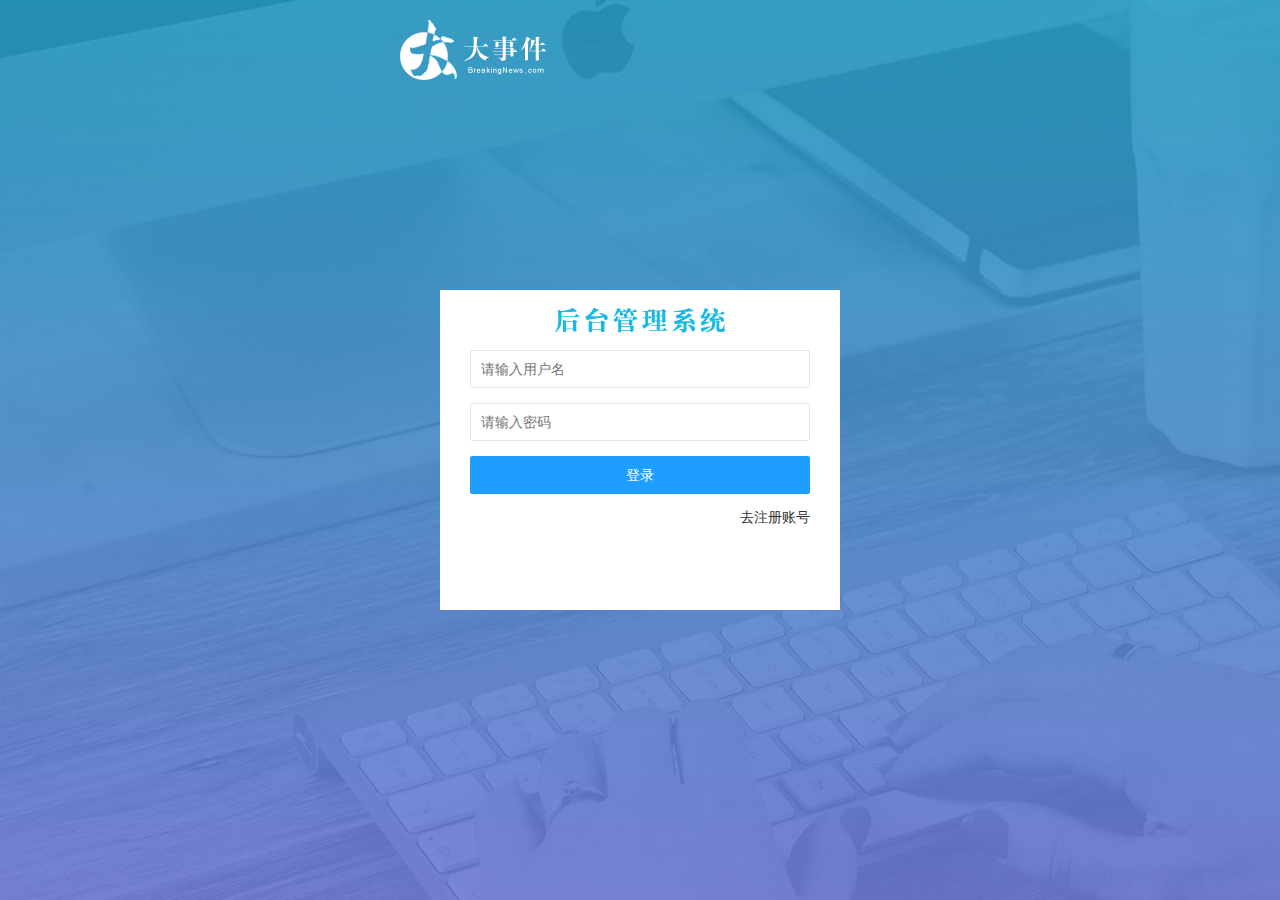
==== login.html @ 6f3ab94f "完成了登录和注册页面" ====
<!DOCTYPE html>
<html lang="en">

<head>
  <meta charset="UTF-8">
  <meta name="viewport" content="width=device-width, initial-scale=1.0">
  <title>大事件登录页面</title>
  <!-- css文件 -->
  <!-- / 表示根目录 即bigEvent,只有服务器环境才能使用 -->

  <link rel="stylesheet" href="/assets/lib/layui/css/layui.css">
  <link rel="stylesheet" href="/assets/css/login.css">

  <!-- js文件 -->
  <script src="/assets/lib/jquery.js"></script>
  <script src="/assets/lib/layui/layui.all.js"></script>
  <script src="/assets/js/login.js"></script>
</head>

<body>
  <div class="header">
    <div class="logo">
      <h1><a href="#"><img src="./assets/images/logo.png" alt="大事件"></a></h1>
    </div>
  </div>

  <div class="container">
    <div class="login">
      <h3 class="title"></h3>

      <form class="layui-form" action="">
        <div class="layui-form-item">
          <input type="text" name="title" required lay-verify="required" placeholder="请输入用户名" autocomplete="off"
            class="layui-input">
        </div>
        <div class="layui-form-item">
          <input type="password" name="title" required lay-verify="required" placeholder="请输入密码" autocomplete="off"
            class="layui-input">
        </div>
        <div class="layui-form-item">
          <button type="submit" class="layui-btn layui-bg-blue layui-btn-fluid" lay-submit>登录</button>
        </div>
        <a href="#" class="go-reg fr">去注册账号</a>
      </form>
    </div>
    <div class="register">
      <h3 class="title"></h3>

      <form class="layui-form" action="">
        <div class="layui-form-item">
          <input type="text" name="username" required lay-verify="required" placeholder="请输入用户名" autocomplete="off"
            class="layui-input">
        </div>
        <div class="layui-form-item">
          <input type="password" name="password" required lay-verify="required" placeholder="请输入密码" autocomplete="off"
            class="layui-input">
        </div>
        <div class="layui-form-item">
          <input type="password" required lay-verify="required" placeholder="再次确认密码" autocomplete="off"
            class="layui-input">
        </div>
        <div class="layui-form-item">
          <button type="submit" class="layui-btn layui-bg-blue layui-btn-fluid" lay-submit>注册</button>
        </div>
        <a href="#" class="go-log fr">去登录</a>
      </form>
    </div>
  </div>
</body>

</html>
---- assets/lib/layui/css/layui.css ----
/** layui-v2.5.6 MIT License By https://www.layui.com */
 .layui-inline,img{display:inline-block;vertical-align:middle}h1,h2,h3,h4,h5,h6{font-weight:400}.layui-edge,.layui-header,.layui-inline,.layui-main{position:relative}.layui-body,.layui-edge,.layui-elip{overflow:hidden}.layui-btn,.layui-edge,.layui-inline,img{vertical-align:middle}.layui-btn,.layui-disabled,.layui-icon,.layui-unselect{-moz-user-select:none;-webkit-user-select:none;-ms-user-select:none}.layui-elip,.layui-form-checkbox span,.layui-form-pane .layui-form-label{text-overflow:ellipsis;white-space:nowrap}.layui-breadcrumb,.layui-tree-btnGroup{visibility:hidden}blockquote,body,button,dd,div,dl,dt,form,h1,h2,h3,h4,h5,h6,input,li,ol,p,pre,td,textarea,th,ul{margin:0;padding:0;-webkit-tap-highlight-color:rgba(0,0,0,0)}a:active,a:hover{outline:0}img{border:none}li{list-style:none}table{border-collapse:collapse;border-spacing:0}h4,h5,h6{font-size:100%}button,input,optgroup,option,select,textarea{font-family:inherit;font-size:inherit;font-style:inherit;font-weight:inherit;outline:0}pre{white-space:pre-wrap;white-space:-moz-pre-wrap;white-space:-pre-wrap;white-space:-o-pre-wrap;word-wrap:break-word}body{line-height:24px;font:14px Helvetica Neue,Helvetica,PingFang SC,Tahoma,Arial,sans-serif}hr{height:1px;margin:10px 0;border:0;clear:both}a{color:#333;text-decoration:none}a:hover{color:#777}a cite{font-style:normal;*cursor:pointer}.layui-border-box,.layui-border-box *{box-sizing:border-box}.layui-box,.layui-box *{box-sizing:content-box}.layui-clear{clear:both;*zoom:1}.layui-clear:after{content:'\20';clear:both;*zoom:1;display:block;height:0}.layui-inline{*display:inline;*zoom:1}.layui-edge{display:inline-block;width:0;height:0;border-width:6px;border-style:dashed;border-color:transparent}.layui-edge-top{top:-4px;border-bottom-color:#999;border-bottom-style:solid}.layui-edge-right{border-left-color:#999;border-left-style:solid}.layui-edge-bottom{top:2px;border-top-color:#999;border-top-style:solid}.layui-edge-left{border-right-color:#999;border-right-style:solid}.layui-disabled,.layui-disabled:hover{color:#d2d2d2!important;cursor:not-allowed!important}.layui-circle{border-radius:100%}.layui-show{display:block!important}.layui-hide{display:none!important}@font-face{font-family:layui-icon;src:url(../font/iconfont.eot?v=256);src:url(../font/iconfont.eot?v=256#iefix) format('embedded-opentype'),url(../font/iconfont.woff2?v=256) format('woff2'),url(../font/iconfont.woff?v=256) format('woff'),url(../font/iconfont.ttf?v=256) format('truetype'),url(../font/iconfont.svg?v=256#layui-icon) format('svg')}.layui-icon{font-family:layui-icon!important;font-size:16px;font-style:normal;-webkit-font-smoothing:antialiased;-moz-osx-font-smoothing:grayscale}.layui-icon-reply-fill:before{content:"\e611"}.layui-icon-set-fill:before{content:"\e614"}.layui-icon-menu-fill:before{content:"\e60f"}.layui-icon-search:before{content:"\e615"}.layui-icon-share:before{content:"\e641"}.layui-icon-set-sm:before{content:"\e620"}.layui-icon-engine:before{content:"\e628"}.layui-icon-close:before{content:"\1006"}.layui-icon-close-fill:before{content:"\1007"}.layui-icon-chart-screen:before{content:"\e629"}.layui-icon-star:before{content:"\e600"}.layui-icon-circle-dot:before{content:"\e617"}.layui-icon-chat:before{content:"\e606"}.layui-icon-release:before{content:"\e609"}.layui-icon-list:before{content:"\e60a"}.layui-icon-chart:before{content:"\e62c"}.layui-icon-ok-circle:before{content:"\1005"}.layui-icon-layim-theme:before{content:"\e61b"}.layui-icon-table:before{content:"\e62d"}.layui-icon-right:before{content:"\e602"}.layui-icon-left:before{content:"\e603"}.layui-icon-cart-simple:before{content:"\e698"}.layui-icon-face-cry:before{content:"\e69c"}.layui-icon-face-smile:before{content:"\e6af"}.layui-icon-survey:before{content:"\e6b2"}.layui-icon-tree:before{content:"\e62e"}.layui-icon-ie:before{content:"\e7bb"}.layui-icon-upload-circle:before{content:"\e62f"}.layui-icon-add-circle:before{content:"\e61f"}.layui-icon-download-circle:before{content:"\e601"}.layui-icon-templeate-1:before{content:"\e630"}.layui-icon-util:before{content:"\e631"}.layui-icon-face-surprised:before{content:"\e664"}.layui-icon-edit:before{content:"\e642"}.layui-icon-speaker:before{content:"\e645"}.layui-icon-down:before{content:"\e61a"}.layui-icon-file:before{content:"\e621"}.layui-icon-layouts:before{content:"\e632"}.layui-icon-rate-half:before{content:"\e6c9"}.layui-icon-add-circle-fine:before{content:"\e608"}.layui-icon-prev-circle:before{content:"\e633"}.layui-icon-read:before{content:"\e705"}.layui-icon-404:before{content:"\e61c"}.layui-icon-carousel:before{content:"\e634"}.layui-icon-help:before{content:"\e607"}.layui-icon-code-circle:before{content:"\e635"}.layui-icon-windows:before{content:"\e67f"}.layui-icon-water:before{content:"\e636"}.layui-icon-username:before{content:"\e66f"}.layui-icon-find-fill:before{content:"\e670"}.layui-icon-about:before{content:"\e60b"}.layui-icon-location:before{content:"\e715"}.layui-icon-up:before{content:"\e619"}.layui-icon-pause:before{content:"\e651"}.layui-icon-date:before{content:"\e637"}.layui-icon-layim-uploadfile:before{content:"\e61d"}.layui-icon-delete:before{content:"\e640"}.layui-icon-play:before{content:"\e652"}.layui-icon-top:before{content:"\e604"}.layui-icon-firefox:before{content:"\e686"}.layui-icon-friends:before{content:"\e612"}.layui-icon-refresh-3:before{content:"\e9aa"}.layui-icon-ok:before{content:"\e605"}.layui-icon-layer:before{content:"\e638"}.layui-icon-face-smile-fine:before{content:"\e60c"}.layui-icon-dollar:before{content:"\e659"}.layui-icon-group:before{content:"\e613"}.layui-icon-layim-download:before{content:"\e61e"}.layui-icon-picture-fine:before{content:"\e60d"}.layui-icon-link:before{content:"\e64c"}.layui-icon-diamond:before{content:"\e735"}.layui-icon-log:before{content:"\e60e"}.layui-icon-key:before{content:"\e683"}.layui-icon-rate-solid:before{content:"\e67a"}.layui-icon-fonts-del:before{content:"\e64f"}.layui-icon-unlink:before{content:"\e64d"}.layui-icon-fonts-clear:before{content:"\e639"}.layui-icon-triangle-r:before{content:"\e623"}.layui-icon-circle:before{content:"\e63f"}.layui-icon-radio:before{content:"\e643"}.layui-icon-align-center:before{content:"\e647"}.layui-icon-align-right:before{content:"\e648"}.layui-icon-align-left:before{content:"\e649"}.layui-icon-loading-1:before{content:"\e63e"}.layui-icon-return:before{content:"\e65c"}.layui-icon-fonts-strong:before{content:"\e62b"}.layui-icon-upload:before{content:"\e67c"}.layui-icon-dialogue:before{content:"\e63a"}.layui-icon-video:before{content:"\e6ed"}.layui-icon-headset:before{content:"\e6fc"}.layui-icon-cellphone-fine:before{content:"\e63b"}.layui-icon-add-1:before{content:"\e654"}.layui-icon-face-smile-b:before{content:"\e650"}.layui-icon-fonts-html:before{content:"\e64b"}.layui-icon-screen-full:before{content:"\e622"}.layui-icon-form:before{content:"\e63c"}.layui-icon-cart:before{content:"\e657"}.layui-icon-camera-fill:before{content:"\e65d"}.layui-icon-tabs:before{content:"\e62a"}.layui-icon-heart-fill:before{content:"\e68f"}.layui-icon-fonts-code:before{content:"\e64e"}.layui-icon-ios:before{content:"\e680"}.layui-icon-at:before{content:"\e687"}.layui-icon-fire:before{content:"\e756"}.layui-icon-set:before{content:"\e716"}.layui-icon-fonts-u:before{content:"\e646"}.layui-icon-triangle-d:before{content:"\e625"}.layui-icon-tips:before{content:"\e702"}.layui-icon-picture:before{content:"\e64a"}.layui-icon-more-vertical:before{content:"\e671"}.layui-icon-bluetooth:before{content:"\e689"}.layui-icon-flag:before{content:"\e66c"}.layui-icon-loading:before{content:"\e63d"}.layui-icon-fonts-i:before{content:"\e644"}.layui-icon-refresh-1:before{content:"\e666"}.layui-icon-rmb:before{content:"\e65e"}.layui-icon-addition:before{content:"\e624"}.layui-icon-home:before{content:"\e68e"}.layui-icon-time:before{content:"\e68d"}.layui-icon-user:before{content:"\e770"}.layui-icon-notice:before{content:"\e667"}.layui-icon-chrome:before{content:"\e68a"}.layui-icon-edge:before{content:"\e68b"}.layui-icon-login-weibo:before{content:"\e675"}.layui-icon-voice:before{content:"\e688"}.layui-icon-upload-drag:before{content:"\e681"}.layui-icon-login-qq:before{content:"\e676"}.layui-icon-snowflake:before{content:"\e6b1"}.layui-icon-heart:before{content:"\e68c"}.layui-icon-logout:before{content:"\e682"}.layui-icon-file-b:before{content:"\e655"}.layui-icon-template:before{content:"\e663"}.layui-icon-transfer:before{content:"\e691"}.layui-icon-auz:before{content:"\e672"}.layui-icon-console:before{content:"\e665"}.layui-icon-app:before{content:"\e653"}.layui-icon-prev:before{content:"\e65a"}.layui-icon-website:before{content:"\e7ae"}.layui-icon-next:before{content:"\e65b"}.layui-icon-component:before{content:"\e857"}.layui-icon-android:before{content:"\e684"}.layui-icon-more:before{content:"\e65f"}.layui-icon-login-wechat:before{content:"\e677"}.layui-icon-shrink-right:before{content:"\e668"}.layui-icon-spread-left:before{content:"\e66b"}.layui-icon-camera:before{content:"\e660"}.layui-icon-note:before{content:"\e66e"}.layui-icon-refresh:before{content:"\e669"}.layui-icon-female:before{content:"\e661"}.layui-icon-male:before{content:"\e662"}.layui-icon-screen-restore:before{content:"\e758"}.layui-icon-password:before{content:"\e673"}.layui-icon-senior:before{content:"\e674"}.layui-icon-theme:before{content:"\e66a"}.layui-icon-tread:before{content:"\e6c5"}.layui-icon-praise:before{content:"\e6c6"}.layui-icon-star-fill:before{content:"\e658"}.layui-icon-rate:before{content:"\e67b"}.layui-icon-template-1:before{content:"\e656"}.layui-icon-vercode:before{content:"\e679"}.layui-icon-service:before{content:"\e626"}.layui-icon-cellphone:before{content:"\e678"}.layui-icon-print:before{content:"\e66d"}.layui-icon-cols:before{content:"\e610"}.layui-icon-wifi:before{content:"\e7e0"}.layui-icon-export:before{content:"\e67d"}.layui-icon-rss:before{content:"\e808"}.layui-icon-slider:before{content:"\e714"}.layui-icon-email:before{content:"\e618"}.layui-icon-subtraction:before{content:"\e67e"}.layui-icon-mike:before{content:"\e6dc"}.layui-icon-light:before{content:"\e748"}.layui-icon-gift:before{content:"\e627"}.layui-icon-mute:before{content:"\e685"}.layui-icon-reduce-circle:before{content:"\e616"}.layui-icon-music:before{content:"\e690"}.layui-main{width:1140px;margin:0 auto}.layui-header{z-index:1000;height:60px}.layui-header a:hover{transition:all .5s;-webkit-transition:all .5s}.layui-side{position:fixed;left:0;top:0;bottom:0;z-index:999;width:200px;overflow-x:hidden}.layui-side-scroll{position:relative;width:220px;height:100%;overflow-x:hidden}.layui-body{position:absolute;left:200px;right:0;top:0;bottom:0;z-index:998;width:auto;overflow-y:auto;box-sizing:border-box}.layui-layout-body{overflow:hidden}.layui-layout-admin .layui-header{background-color:#23262E}.layui-layout-admin .layui-side{top:60px;width:200px;overflow-x:hidden}.layui-layout-admin .layui-body{position:fixed;top:60px;bottom:44px}.layui-layout-admin .layui-main{width:auto;margin:0 15px}.layui-layout-admin .layui-footer{position:fixed;left:200px;right:0;bottom:0;height:44px;line-height:44px;padding:0 15px;background-color:#eee}.layui-layout-admin .layui-logo{position:absolute;left:0;top:0;width:200px;height:100%;line-height:60px;text-align:center;color:#009688;font-size:16px}.layui-layout-admin .layui-header .layui-nav{background:0 0}.layui-layout-left{position:absolute!important;left:200px;top:0}.layui-layout-right{position:absolute!important;right:0;top:0}.layui-container{position:relative;margin:0 auto;padding:0 15px;box-sizing:border-box}.layui-fluid{position:relative;margin:0 auto;padding:0 15px}.layui-row:after,.layui-row:before{content:'';display:block;clear:both}.layui-col-lg1,.layui-col-lg10,.layui-col-lg11,.layui-col-lg12,.layui-col-lg2,.layui-col-lg3,.layui-col-lg4,.layui-col-lg5,.layui-col-lg6,.layui-col-lg7,.layui-col-lg8,.layui-col-lg9,.layui-col-md1,.layui-col-md10,.layui-col-md11,.layui-col-md12,.layui-col-md2,.layui-col-md3,.layui-col-md4,.layui-col-md5,.layui-col-md6,.layui-col-md7,.layui-col-md8,.layui-col-md9,.layui-col-sm1,.layui-col-sm10,.layui-col-sm11,.layui-col-sm12,.layui-col-sm2,.layui-col-sm3,.layui-col-sm4,.layui-col-sm5,.layui-col-sm6,.layui-col-sm7,.layui-col-sm8,.layui-col-sm9,.layui-col-xs1,.layui-col-xs10,.layui-col-xs11,.layui-col-xs12,.layui-col-xs2,.layui-col-xs3,.layui-col-xs4,.layui-col-xs5,.layui-col-xs6,.layui-col-xs7,.layui-col-xs8,.layui-col-xs9{position:relative;display:block;box-sizing:border-box}.layui-col-xs1,.layui-col-xs10,.layui-col-xs11,.layui-col-xs12,.layui-col-xs2,.layui-col-xs3,.layui-col-xs4,.layui-col-xs5,.layui-col-xs6,.layui-col-xs7,.layui-col-xs8,.layui-col-xs9{float:left}.layui-col-xs1{width:8.33333333%}.layui-col-xs2{width:16.66666667%}.layui-col-xs3{width:25%}.layui-col-xs4{width:33.33333333%}.layui-col-xs5{width:41.66666667%}.layui-col-xs6{width:50%}.layui-col-xs7{width:58.33333333%}.layui-col-xs8{width:66.66666667%}.layui-col-xs9{width:75%}.layui-col-xs10{width:83.33333333%}.layui-col-xs11{width:91.66666667%}.layui-col-xs12{width:100%}.layui-col-xs-offset1{margin-left:8.33333333%}.layui-col-xs-offset2{margin-left:16.66666667%}.layui-col-xs-offset3{margin-left:25%}.layui-col-xs-offset4{margin-left:33.33333333%}.layui-col-xs-offset5{margin-left:41.66666667%}.layui-col-xs-offset6{margin-left:50%}.layui-col-xs-offset7{margin-left:58.33333333%}.layui-col-xs-offset8{margin-left:66.66666667%}.layui-col-xs-offset9{margin-left:75%}.layui-col-xs-offset10{margin-left:83.33333333%}.layui-col-xs-offset11{margin-left:91.66666667%}.layui-col-xs-offset12{margin-left:100%}@media screen and (max-width:768px){.layui-hide-xs{display:none!important}.layui-show-xs-block{display:block!important}.layui-show-xs-inline{display:inline!important}.layui-show-xs-inline-block{display:inline-block!important}}@media screen and (min-width:768px){.layui-container{width:750px}.layui-hide-sm{display:none!important}.layui-show-sm-block{display:block!important}.layui-show-sm-inline{display:inline!important}.layui-show-sm-inline-block{display:inline-block!important}.layui-col-sm1,.layui-col-sm10,.layui-col-sm11,.layui-col-sm12,.layui-col-sm2,.layui-col-sm3,.layui-col-sm4,.layui-col-sm5,.layui-col-sm6,.layui-col-sm7,.layui-col-sm8,.layui-col-sm9{float:left}.layui-col-sm1{width:8.33333333%}.layui-col-sm2{width:16.66666667%}.layui-col-sm3{width:25%}.layui-col-sm4{width:33.33333333%}.layui-col-sm5{width:41.66666667%}.layui-col-sm6{width:50%}.layui-col-sm7{width:58.33333333%}.layui-col-sm8{width:66.66666667%}.layui-col-sm9{width:75%}.layui-col-sm10{width:83.33333333%}.layui-col-sm11{width:91.66666667%}.layui-col-sm12{width:100%}.layui-col-sm-offset1{margin-left:8.33333333%}.layui-col-sm-offset2{margin-left:16.66666667%}.layui-col-sm-offset3{margin-left:25%}.layui-col-sm-offset4{margin-left:33.33333333%}.layui-col-sm-offset5{margin-left:41.66666667%}.layui-col-sm-offset6{margin-left:50%}.layui-col-sm-offset7{margin-left:58.33333333%}.layui-col-sm-offset8{margin-left:66.66666667%}.layui-col-sm-offset9{margin-left:75%}.layui-col-sm-offset10{margin-left:83.33333333%}.layui-col-sm-offset11{margin-left:91.66666667%}.layui-col-sm-offset12{margin-left:100%}}@media screen and (min-width:992px){.layui-container{width:970px}.layui-hide-md{display:none!important}.layui-show-md-block{display:block!important}.layui-show-md-inline{display:inline!important}.layui-show-md-inline-block{display:inline-block!important}.layui-col-md1,.layui-col-md10,.layui-col-md11,.layui-col-md12,.layui-col-md2,.layui-col-md3,.layui-col-md4,.layui-col-md5,.layui-col-md6,.layui-col-md7,.layui-col-md8,.layui-col-md9{float:left}.layui-col-md1{width:8.33333333%}.layui-col-md2{width:16.66666667%}.layui-col-md3{width:25%}.layui-col-md4{width:33.33333333%}.layui-col-md5{width:41.66666667%}.layui-col-md6{width:50%}.layui-col-md7{width:58.33333333%}.layui-col-md8{width:66.66666667%}.layui-col-md9{width:75%}.layui-col-md10{width:83.33333333%}.layui-col-md11{width:91.66666667%}.layui-col-md12{width:100%}.layui-col-md-offset1{margin-left:8.33333333%}.layui-col-md-offset2{margin-left:16.66666667%}.layui-col-md-offset3{margin-left:25%}.layui-col-md-offset4{margin-left:33.33333333%}.layui-col-md-offset5{margin-left:41.66666667%}.layui-col-md-offset6{margin-left:50%}.layui-col-md-offset7{margin-left:58.33333333%}.layui-col-md-offset8{margin-left:66.66666667%}.layui-col-md-offset9{margin-left:75%}.layui-col-md-offset10{margin-left:83.33333333%}.layui-col-md-offset11{margin-left:91.66666667%}.layui-col-md-offset12{margin-left:100%}}@media screen and (min-width:1200px){.layui-container{width:1170px}.layui-hide-lg{display:none!important}.layui-show-lg-block{display:block!important}.layui-show-lg-inline{display:inline!important}.layui-show-lg-inline-block{display:inline-block!important}.layui-col-lg1,.layui-col-lg10,.layui-col-lg11,.layui-col-lg12,.layui-col-lg2,.layui-col-lg3,.layui-col-lg4,.layui-col-lg5,.layui-col-lg6,.layui-col-lg7,.layui-col-lg8,.layui-col-lg9{float:left}.layui-col-lg1{width:8.33333333%}.layui-col-lg2{width:16.66666667%}.layui-col-lg3{width:25%}.layui-col-lg4{width:33.33333333%}.layui-col-lg5{width:41.66666667%}.layui-col-lg6{width:50%}.layui-col-lg7{width:58.33333333%}.layui-col-lg8{width:66.66666667%}.layui-col-lg9{width:75%}.layui-col-lg10{width:83.33333333%}.layui-col-lg11{width:91.66666667%}.layui-col-lg12{width:100%}.layui-col-lg-offset1{margin-left:8.33333333%}.layui-col-lg-offset2{margin-left:16.66666667%}.layui-col-lg-offset3{margin-left:25%}.layui-col-lg-offset4{margin-left:33.33333333%}.layui-col-lg-offset5{margin-left:41.66666667%}.layui-col-lg-offset6{margin-left:50%}.layui-col-lg-offset7{margin-left:58.33333333%}.layui-col-lg-offset8{margin-left:66.66666667%}.layui-col-lg-offset9{margin-left:75%}.layui-col-lg-offset10{margin-left:83.33333333%}.layui-col-lg-offset11{margin-left:91.66666667%}.layui-col-lg-offset12{margin-left:100%}}.layui-col-space1{margin:-.5px}.layui-col-space1>*{padding:.5px}.layui-col-space2{margin:-1px}.layui-col-space2>*{padding:1px}.layui-col-space4{margin:-2px}.layui-col-space4>*{padding:2px}.layui-col-space5{margin:-2.5px}.layui-col-space5>*{padding:2.5px}.layui-col-space6{margin:-3px}.layui-col-space6>*{padding:3px}.layui-col-space8{margin:-4px}.layui-col-space8>*{padding:4px}.layui-col-space10{margin:-5px}.layui-col-space10>*{padding:5px}.layui-col-space12{margin:-6px}.layui-col-space12>*{padding:6px}.layui-col-space14{margin:-7px}.layui-col-space14>*{padding:7px}.layui-col-space15{margin:-7.5px}.layui-col-space15>*{padding:7.5px}.layui-col-space16{margin:-8px}.layui-col-space16>*{padding:8px}.layui-col-space18{margin:-9px}.layui-col-space18>*{padding:9px}.layui-col-space20{margin:-10px}.layui-col-space20>*{padding:10px}.layui-col-space22{margin:-11px}.layui-col-space22>*{padding:11px}.layui-col-space24{margin:-12px}.layui-col-space24>*{padding:12px}.layui-col-space25{margin:-12.5px}.layui-col-space25>*{padding:12.5px}.layui-col-space26{margin:-13px}.layui-col-space26>*{padding:13px}.layui-col-space28{margin:-14px}.layui-col-space28>*{padding:14px}.layui-col-space30{margin:-15px}.layui-col-space30>*{padding:15px}.layui-btn,.layui-input,.layui-select,.layui-textarea,.layui-upload-button{outline:0;-webkit-appearance:none;transition:all .3s;-webkit-transition:all .3s;box-sizing:border-box}.layui-elem-quote{margin-bottom:10px;padding:15px;line-height:22px;border-left:5px solid #009688;border-radius:0 2px 2px 0;background-color:#f2f2f2}.layui-quote-nm{border-style:solid;border-width:1px 1px 1px 5px;background:0 0}.layui-elem-field{margin-bottom:10px;padding:0;border-width:1px;border-style:solid}.layui-elem-field legend{margin-left:20px;padding:0 10px;font-size:20px;font-weight:300}.layui-field-title{margin:10px 0 20px;border-width:1px 0 0}.layui-field-box{padding:10px 15px}.layui-field-title .layui-field-box{padding:10px 0}.layui-progress{position:relative;height:6px;border-radius:20px;background-color:#e2e2e2}.layui-progress-bar{position:absolute;left:0;top:0;width:0;max-width:100%;height:6px;border-radius:20px;text-align:right;background-color:#5FB878;transition:all .3s;-webkit-transition:all .3s}.layui-progress-big,.layui-progress-big .layui-progress-bar{height:18px;line-height:18px}.layui-progress-text{position:relative;top:-20px;line-height:18px;font-size:12px;color:#666}.layui-progress-big .layui-progress-text{position:static;padding:0 10px;color:#fff}.layui-collapse{border-width:1px;border-style:solid;border-radius:2px}.layui-colla-content,.layui-colla-item{border-top-width:1px;border-top-style:solid}.layui-colla-item:first-child{border-top:none}.layui-colla-title{position:relative;height:42px;line-height:42px;padding:0 15px 0 35px;color:#333;background-color:#f2f2f2;cursor:pointer;font-size:14px;overflow:hidden}.layui-colla-content{display:none;padding:10px 15px;line-height:22px;color:#666}.layui-colla-icon{position:absolute;left:15px;top:0;font-size:14px}.layui-card{margin-bottom:15px;border-radius:2px;background-color:#fff;box-shadow:0 1px 2px 0 rgba(0,0,0,.05)}.layui-card:last-child{margin-bottom:0}.layui-card-header{position:relative;height:42px;line-height:42px;padding:0 15px;border-bottom:1px solid #f6f6f6;color:#333;border-radius:2px 2px 0 0;font-size:14px}.layui-bg-black,.layui-bg-blue,.layui-bg-cyan,.layui-bg-green,.layui-bg-orange,.layui-bg-red{color:#fff!important}.layui-card-body{position:relative;padding:10px 15px;line-height:24px}.layui-card-body[pad15]{padding:15px}.layui-card-body[pad20]{padding:20px}.layui-card-body .layui-table{margin:5px 0}.layui-card .layui-tab{margin:0}.layui-panel-window{position:relative;padding:15px;border-radius:0;border-top:5px solid #E6E6E6;background-color:#fff}.layui-auxiliar-moving{position:fixed;left:0;right:0;top:0;bottom:0;width:100%;height:100%;background:0 0;z-index:9999999999}.layui-form-label,.layui-form-mid,.layui-form-select,.layui-input-block,.layui-input-inline,.layui-textarea{position:relative}.layui-bg-red{background-color:#FF5722!important}.layui-bg-orange{background-color:#FFB800!important}.layui-bg-green{background-color:#009688!important}.layui-bg-cyan{background-color:#2F4056!important}.layui-bg-blue{background-color:#1E9FFF!important}.layui-bg-black{background-color:#393D49!important}.layui-bg-gray{background-color:#eee!important;color:#666!important}.layui-badge-rim,.layui-colla-content,.layui-colla-item,.layui-collapse,.layui-elem-field,.layui-form-pane .layui-form-item[pane],.layui-form-pane .layui-form-label,.layui-input,.layui-layedit,.layui-layedit-tool,.layui-quote-nm,.layui-select,.layui-tab-bar,.layui-tab-card,.layui-tab-title,.layui-tab-title .layui-this:after,.layui-textarea{border-color:#e6e6e6}.layui-timeline-item:before,hr{background-color:#e6e6e6}.layui-text{line-height:22px;font-size:14px;color:#666}.layui-text h1,.layui-text h2,.layui-text h3{font-weight:500;color:#333}.layui-text h1{font-size:30px}.layui-text h2{font-size:24px}.layui-text h3{font-size:18px}.layui-text a:not(.layui-btn){color:#01AAED}.layui-text a:not(.layui-btn):hover{text-decoration:underline}.layui-text ul{padding:5px 0 5px 15px}.layui-text ul li{margin-top:5px;list-style-type:disc}.layui-text em,.layui-word-aux{color:#999!important;padding:0 5px!important}.layui-btn{display:inline-block;height:38px;line-height:38px;padding:0 18px;background-color:#009688;color:#fff;white-space:nowrap;text-align:center;font-size:14px;border:none;border-radius:2px;cursor:pointer}.layui-btn:hover{opacity:.8;filter:alpha(opacity=80);color:#fff}.layui-btn:active{opacity:1;filter:alpha(opacity=100)}.layui-btn+.layui-btn{margin-left:10px}.layui-btn-container{font-size:0}.layui-btn-container .layui-btn{margin-right:10px;margin-bottom:10px}.layui-btn-container .layui-btn+.layui-btn{margin-left:0}.layui-table .layui-btn-container .layui-btn{margin-bottom:9px}.layui-btn-radius{border-radius:100px}.layui-btn .layui-icon{margin-right:3px;font-size:18px;vertical-align:bottom;vertical-align:middle\9}.layui-btn-primary{border:1px solid #C9C9C9;background-color:#fff;color:#555}.layui-btn-primary:hover{border-color:#009688;color:#333}.layui-btn-normal{background-color:#1E9FFF}.layui-btn-warm{background-color:#FFB800}.layui-btn-danger{background-color:#FF5722}.layui-btn-checked{background-color:#5FB878}.layui-btn-disabled,.layui-btn-disabled:active,.layui-btn-disabled:hover{border:1px solid #e6e6e6;background-color:#FBFBFB;color:#C9C9C9;cursor:not-allowed;opacity:1}.layui-btn-lg{height:44px;line-height:44px;padding:0 25px;font-size:16px}.layui-btn-sm{height:30px;line-height:30px;padding:0 10px;font-size:12px}.layui-btn-sm i{font-size:16px!important}.layui-btn-xs{height:22px;line-height:22px;padding:0 5px;font-size:12px}.layui-btn-xs i{font-size:14px!important}.layui-btn-group{display:inline-block;vertical-align:middle;font-size:0}.layui-btn-group .layui-btn{margin-left:0!important;margin-right:0!important;border-left:1px solid rgba(255,255,255,.5);border-radius:0}.layui-btn-group .layui-btn-primary{border-left:none}.layui-btn-group .layui-btn-primary:hover{border-color:#C9C9C9;color:#009688}.layui-btn-group .layui-btn:first-child{border-left:none;border-radius:2px 0 0 2px}.layui-btn-group .layui-btn-primary:first-child{border-left:1px solid #c9c9c9}.layui-btn-group .layui-btn:last-child{border-radius:0 2px 2px 0}.layui-btn-group .layui-btn+.layui-btn{margin-left:0}.layui-btn-group+.layui-btn-group{margin-left:10px}.layui-btn-fluid{width:100%}.layui-input,.layui-select,.layui-textarea{height:38px;line-height:1.3;line-height:38px\9;border-width:1px;border-style:solid;background-color:#fff;border-radius:2px}.layui-input::-webkit-input-placeholder,.layui-select::-webkit-input-placeholder,.layui-textarea::-webkit-input-placeholder{line-height:1.3}.layui-input,.layui-textarea{display:block;width:100%;padding-left:10px}.layui-input:hover,.layui-textarea:hover{border-color:#D2D2D2!important}.layui-input:focus,.layui-textarea:focus{border-color:#C9C9C9!important}.layui-textarea{min-height:100px;height:auto;line-height:20px;padding:6px 10px;resize:vertical}.layui-select{padding:0 10px}.layui-form input[type=checkbox],.layui-form input[type=radio],.layui-form select{display:none}.layui-form [lay-ignore]{display:initial}.layui-form-item{margin-bottom:15px;clear:both;*zoom:1}.layui-form-item:after{content:'\20';clear:both;*zoom:1;display:block;height:0}.layui-form-label{float:left;display:block;padding:9px 15px;width:80px;font-weight:400;line-height:20px;text-align:right}.layui-form-label-col{display:block;float:none;padding:9px 0;line-height:20px;text-align:left}.layui-form-item .layui-inline{margin-bottom:5px;margin-right:10px}.layui-input-block{margin-left:110px;min-height:36px}.layui-input-inline{display:inline-block;vertical-align:middle}.layui-form-item .layui-input-inline{float:left;width:190px;margin-right:10px}.layui-form-text .layui-input-inline{width:auto}.layui-form-mid{float:left;display:block;padding:9px 0!important;line-height:20px;margin-right:10px}.layui-form-danger+.layui-form-select .layui-input,.layui-form-danger:focus{border-color:#FF5722!important}.layui-form-select .layui-input{padding-right:30px;cursor:pointer}.layui-form-select .layui-edge{position:absolute;right:10px;top:50%;margin-top:-3px;cursor:pointer;border-width:6px;border-top-color:#c2c2c2;border-top-style:solid;transition:all .3s;-webkit-transition:all .3s}.layui-form-select dl{display:none;position:absolute;left:0;top:42px;padding:5px 0;z-index:899;min-width:100%;border:1px solid #d2d2d2;max-height:300px;overflow-y:auto;background-color:#fff;border-radius:2px;box-shadow:0 2px 4px rgba(0,0,0,.12);box-sizing:border-box}.layui-form-select dl dd,.layui-form-select dl dt{padding:0 10px;line-height:36px;white-space:nowrap;overflow:hidden;text-overflow:ellipsis}.layui-form-select dl dt{font-size:12px;color:#999}.layui-form-select dl dd{cursor:pointer}.layui-form-select dl dd:hover{background-color:#f2f2f2;-webkit-transition:.5s all;transition:.5s all}.layui-form-select .layui-select-group dd{padding-left:20px}.layui-form-select dl dd.layui-select-tips{padding-left:10px!important;color:#999}.layui-form-select dl dd.layui-this{background-color:#5FB878;color:#fff}.layui-form-checkbox,.layui-form-select dl dd.layui-disabled{background-color:#fff}.layui-form-selected dl{display:block}.layui-form-checkbox,.layui-form-checkbox *,.layui-form-switch{display:inline-block;vertical-align:middle}.layui-form-selected .layui-edge{margin-top:-9px;-webkit-transform:rotate(180deg);transform:rotate(180deg);margin-top:-3px\9}:root .layui-form-selected .layui-edge{margin-top:-9px\0/IE9}.layui-form-selectup dl{top:auto;bottom:42px}.layui-select-none{margin:5px 0;text-align:center;color:#999}.layui-select-disabled .layui-disabled{border-color:#eee!important}.layui-select-disabled .layui-edge{border-top-color:#d2d2d2}.layui-form-checkbox{position:relative;height:30px;line-height:30px;margin-right:10px;padding-right:30px;cursor:pointer;font-size:0;-webkit-transition:.1s linear;transition:.1s linear;box-sizing:border-box}.layui-form-checkbox span{padding:0 10px;height:100%;font-size:14px;border-radius:2px 0 0 2px;background-color:#d2d2d2;color:#fff;overflow:hidden}.layui-form-checkbox:hover span{background-color:#c2c2c2}.layui-form-checkbox i{position:absolute;right:0;top:0;width:30px;height:28px;border:1px solid #d2d2d2;border-left:none;border-radius:0 2px 2px 0;color:#fff;font-size:20px;text-align:center}.layui-form-checkbox:hover i{border-color:#c2c2c2;color:#c2c2c2}.layui-form-checked,.layui-form-checked:hover{border-color:#5FB878}.layui-form-checked span,.layui-form-checked:hover span{background-color:#5FB878}.layui-form-checked i,.layui-form-checked:hover i{color:#5FB878}.layui-form-item .layui-form-checkbox{margin-top:4px}.layui-form-checkbox[lay-skin=primary]{height:auto!important;line-height:normal!important;min-width:18px;min-height:18px;border:none!important;margin-right:0;padding-left:28px;padding-right:0;background:0 0}.layui-form-checkbox[lay-skin=primary] span{padding-left:0;padding-right:15px;line-height:18px;background:0 0;color:#666}.layui-form-checkbox[lay-skin=primary] i{right:auto;left:0;width:16px;height:16px;line-height:16px;border:1px solid #d2d2d2;font-size:12px;border-radius:2px;background-color:#fff;-webkit-transition:.1s linear;transition:.1s linear}.layui-form-checkbox[lay-skin=primary]:hover i{border-color:#5FB878;color:#fff}.layui-form-checked[lay-skin=primary] i{border-color:#5FB878!important;background-color:#5FB878;color:#fff}.layui-checkbox-disbaled[lay-skin=primary] span{background:0 0!important;color:#c2c2c2}.layui-checkbox-disbaled[lay-skin=primary]:hover i{border-color:#d2d2d2}.layui-form-item .layui-form-checkbox[lay-skin=primary]{margin-top:10px}.layui-form-switch{position:relative;height:22px;line-height:22px;min-width:35px;padding:0 5px;margin-top:8px;border:1px solid #d2d2d2;border-radius:20px;cursor:pointer;background-color:#fff;-webkit-transition:.1s linear;transition:.1s linear}.layui-form-switch i{position:absolute;left:5px;top:3px;width:16px;height:16px;border-radius:20px;background-color:#d2d2d2;-webkit-transition:.1s linear;transition:.1s linear}.layui-form-switch em{position:relative;top:0;width:25px;margin-left:21px;padding:0!important;text-align:center!important;color:#999!important;font-style:normal!important;font-size:12px}.layui-form-onswitch{border-color:#5FB878;background-color:#5FB878}.layui-checkbox-disbaled,.layui-checkbox-disbaled i{border-color:#e2e2e2!important}.layui-form-onswitch i{left:100%;margin-left:-21px;background-color:#fff}.layui-form-onswitch em{margin-left:5px;margin-right:21px;color:#fff!important}.layui-checkbox-disbaled span{background-color:#e2e2e2!important}.layui-checkbox-disbaled:hover i{color:#fff!important}[lay-radio]{display:none}.layui-form-radio,.layui-form-radio *{display:inline-block;vertical-align:middle}.layui-form-radio{line-height:28px;margin:6px 10px 0 0;padding-right:10px;cursor:pointer;font-size:0}.layui-form-radio *{font-size:14px}.layui-form-radio>i{margin-right:8px;font-size:22px;color:#c2c2c2}.layui-form-radio>i:hover,.layui-form-radioed>i{color:#5FB878}.layui-radio-disbaled>i{color:#e2e2e2!important}.layui-form-pane .layui-form-label{width:110px;padding:8px 15px;height:38px;line-height:20px;border-width:1px;border-style:solid;border-radius:2px 0 0 2px;text-align:center;background-color:#FBFBFB;overflow:hidden;box-sizing:border-box}.layui-form-pane .layui-input-inline{margin-left:-1px}.layui-form-pane .layui-input-block{margin-left:110px;left:-1px}.layui-form-pane .layui-input{border-radius:0 2px 2px 0}.layui-form-pane .layui-form-text .layui-form-label{float:none;width:100%;border-radius:2px;box-sizing:border-box;text-align:left}.layui-form-pane .layui-form-text .layui-input-inline{display:block;margin:0;top:-1px;clear:both}.layui-form-pane .layui-form-text .layui-input-block{margin:0;left:0;top:-1px}.layui-form-pane .layui-form-text .layui-textarea{min-height:100px;border-radius:0 0 2px 2px}.layui-form-pane .layui-form-checkbox{margin:4px 0 4px 10px}.layui-form-pane .layui-form-radio,.layui-form-pane .layui-form-switch{margin-top:6px;margin-left:10px}.layui-form-pane .layui-form-item[pane]{position:relative;border-width:1px;border-style:solid}.layui-form-pane .layui-form-item[pane] .layui-form-label{position:absolute;left:0;top:0;height:100%;border-width:0 1px 0 0}.layui-form-pane .layui-form-item[pane] .layui-input-inline{margin-left:110px}@media screen and (max-width:450px){.layui-form-item .layui-form-label{text-overflow:ellipsis;overflow:hidden;white-space:nowrap}.layui-form-item .layui-inline{display:block;margin-right:0;margin-bottom:20px;clear:both}.layui-form-item .layui-inline:after{content:'\20';clear:both;display:block;height:0}.layui-form-item .layui-input-inline{display:block;float:none;left:-3px;width:auto;margin:0 0 10px 112px}.layui-form-item .layui-input-inline+.layui-form-mid{margin-left:110px;top:-5px;padding:0}.layui-form-item .layui-form-checkbox{margin-right:5px;margin-bottom:5px}}.layui-layedit{border-width:1px;border-style:solid;border-radius:2px}.layui-layedit-tool{padding:3px 5px;border-bottom-width:1px;border-bottom-style:solid;font-size:0}.layedit-tool-fixed{position:fixed;top:0;border-top:1px solid #e2e2e2}.layui-layedit-tool .layedit-tool-mid,.layui-layedit-tool .layui-icon{display:inline-block;vertical-align:middle;text-align:center;font-size:14px}.layui-layedit-tool .layui-icon{position:relative;width:32px;height:30px;line-height:30px;margin:3px 5px;color:#777;cursor:pointer;border-radius:2px}.layui-layedit-tool .layui-icon:hover{color:#393D49}.layui-layedit-tool .layui-icon:active{color:#000}.layui-layedit-tool .layedit-tool-active{background-color:#e2e2e2;color:#000}.layui-layedit-tool .layui-disabled,.layui-layedit-tool .layui-disabled:hover{color:#d2d2d2;cursor:not-allowed}.layui-layedit-tool .layedit-tool-mid{width:1px;height:18px;margin:0 10px;background-color:#d2d2d2}.layedit-tool-html{width:50px!important;font-size:30px!important}.layedit-tool-b,.layedit-tool-code,.layedit-tool-help{font-size:16px!important}.layedit-tool-d,.layedit-tool-face,.layedit-tool-image,.layedit-tool-unlink{font-size:18px!important}.layedit-tool-image input{position:absolute;font-size:0;left:0;top:0;width:100%;height:100%;opacity:.01;filter:Alpha(opacity=1);cursor:pointer}.layui-layedit-iframe iframe{display:block;width:100%}#LAY_layedit_code{overflow:hidden}.layui-laypage{display:inline-block;*display:inline;*zoom:1;vertical-align:middle;margin:10px 0;font-size:0}.layui-laypage>a:first-child,.layui-laypage>a:first-child em{border-radius:2px 0 0 2px}.layui-laypage>a:last-child,.layui-laypage>a:last-child em{border-radius:0 2px 2px 0}.layui-laypage>:first-child{margin-left:0!important}.layui-laypage>:last-child{margin-right:0!important}.layui-laypage a,.layui-laypage button,.layui-laypage input,.layui-laypage select,.layui-laypage span{border:1px solid #e2e2e2}.layui-laypage a,.layui-laypage span{display:inline-block;*display:inline;*zoom:1;vertical-align:middle;padding:0 15px;height:28px;line-height:28px;margin:0 -1px 5px 0;background-color:#fff;color:#333;font-size:12px}.layui-flow-more a *,.layui-laypage input,.layui-table-view select[lay-ignore]{display:inline-block}.layui-laypage a:hover{color:#009688}.layui-laypage em{font-style:normal}.layui-laypage .layui-laypage-spr{color:#999;font-weight:700}.layui-laypage a{text-decoration:none}.layui-laypage .layui-laypage-curr{position:relative}.layui-laypage .layui-laypage-curr em{position:relative;color:#fff}.layui-laypage .layui-laypage-curr .layui-laypage-em{position:absolute;left:-1px;top:-1px;padding:1px;width:100%;height:100%;background-color:#009688}.layui-laypage-em{border-radius:2px}.layui-laypage-next em,.layui-laypage-prev em{font-family:Sim sun;font-size:16px}.layui-laypage .layui-laypage-count,.layui-laypage .layui-laypage-limits,.layui-laypage .layui-laypage-refresh,.layui-laypage .layui-laypage-skip{margin-left:10px;margin-right:10px;padding:0;border:none}.layui-laypage .layui-laypage-limits,.layui-laypage .layui-laypage-refresh{vertical-align:top}.layui-laypage .layui-laypage-refresh i{font-size:18px;cursor:pointer}.layui-laypage select{height:22px;padding:3px;border-radius:2px;cursor:pointer}.layui-laypage .layui-laypage-skip{height:30px;line-height:30px;color:#999}.layui-laypage button,.layui-laypage input{height:30px;line-height:30px;border-radius:2px;vertical-align:top;background-color:#fff;box-sizing:border-box}.layui-laypage input{width:40px;margin:0 10px;padding:0 3px;text-align:center}.layui-laypage input:focus,.layui-laypage select:focus{border-color:#009688!important}.layui-laypage button{margin-left:10px;padding:0 10px;cursor:pointer}.layui-table,.layui-table-view{margin:10px 0}.layui-flow-more{margin:10px 0;text-align:center;color:#999;font-size:14px}.layui-flow-more a{height:32px;line-height:32px}.layui-flow-more a *{vertical-align:top}.layui-flow-more a cite{padding:0 20px;border-radius:3px;background-color:#eee;color:#333;font-style:normal}.layui-flow-more a cite:hover{opacity:.8}.layui-flow-more a i{font-size:30px;color:#737383}.layui-table{width:100%;background-color:#fff;color:#666}.layui-table tr{transition:all .3s;-webkit-transition:all .3s}.layui-table th{text-align:left;font-weight:400}.layui-table tbody tr:hover,.layui-table thead tr,.layui-table-click,.layui-table-header,.layui-table-hover,.layui-table-mend,.layui-table-patch,.layui-table-tool,.layui-table-total,.layui-table-total tr,.layui-table[lay-even] tr:nth-child(even){background-color:#f2f2f2}.layui-table td,.layui-table th,.layui-table-col-set,.layui-table-fixed-r,.layui-table-grid-down,.layui-table-header,.layui-table-page,.layui-table-tips-main,.layui-table-tool,.layui-table-total,.layui-table-view,.layui-table[lay-skin=line],.layui-table[lay-skin=row]{border-width:1px;border-style:solid;border-color:#e6e6e6}.layui-table td,.layui-table th{position:relative;padding:9px 15px;min-height:20px;line-height:20px;font-size:14px}.layui-table[lay-skin=line] td,.layui-table[lay-skin=line] th{border-width:0 0 1px}.layui-table[lay-skin=row] td,.layui-table[lay-skin=row] th{border-width:0 1px 0 0}.layui-table[lay-skin=nob] td,.layui-table[lay-skin=nob] th{border:none}.layui-table img{max-width:100px}.layui-table[lay-size=lg] td,.layui-table[lay-size=lg] th{padding:15px 30px}.layui-table-view .layui-table[lay-size=lg] .layui-table-cell{height:40px;line-height:40px}.layui-table[lay-size=sm] td,.layui-table[lay-size=sm] th{font-size:12px;padding:5px 10px}.layui-table-view .layui-table[lay-size=sm] .layui-table-cell{height:20px;line-height:20px}.layui-table[lay-data]{display:none}.layui-table-box{position:relative;overflow:hidden}.layui-table-view .layui-table{position:relative;width:auto;margin:0}.layui-table-view .layui-table[lay-skin=line]{border-width:0 1px 0 0}.layui-table-view .layui-table[lay-skin=row]{border-width:0 0 1px}.layui-table-view .layui-table td,.layui-table-view .layui-table th{padding:5px 0;border-top:none;border-left:none}.layui-table-view .layui-table th.layui-unselect .layui-table-cell span{cursor:pointer}.layui-table-view .layui-table td{cursor:default}.layui-table-view .layui-table td[data-edit=text]{cursor:text}.layui-table-view .layui-form-checkbox[lay-skin=primary] i{width:18px;height:18px}.layui-table-view .layui-form-radio{line-height:0;padding:0}.layui-table-view .layui-form-radio>i{margin:0;font-size:20px}.layui-table-init{position:absolute;left:0;top:0;width:100%;height:100%;text-align:center;z-index:110}.layui-table-init .layui-icon{position:absolute;left:50%;top:50%;margin:-15px 0 0 -15px;font-size:30px;color:#c2c2c2}.layui-table-header{border-width:0 0 1px;overflow:hidden}.layui-table-header .layui-table{margin-bottom:-1px}.layui-table-tool .layui-inline[lay-event]{position:relative;width:26px;height:26px;padding:5px;line-height:16px;margin-right:10px;text-align:center;color:#333;border:1px solid #ccc;cursor:pointer;-webkit-transition:.5s all;transition:.5s all}.layui-table-tool .layui-inline[lay-event]:hover{border:1px solid #999}.layui-table-tool-temp{padding-right:120px}.layui-table-tool-self{position:absolute;right:17px;top:10px}.layui-table-tool .layui-table-tool-self .layui-inline[lay-event]{margin:0 0 0 10px}.layui-table-tool-panel{position:absolute;top:29px;left:-1px;padding:5px 0;min-width:150px;min-height:40px;border:1px solid #d2d2d2;text-align:left;overflow-y:auto;background-color:#fff;box-shadow:0 2px 4px rgba(0,0,0,.12)}.layui-table-cell,.layui-table-tool-panel li{overflow:hidden;text-overflow:ellipsis;white-space:nowrap}.layui-table-tool-panel li{padding:0 10px;line-height:30px;-webkit-transition:.5s all;transition:.5s all}.layui-table-tool-panel li .layui-form-checkbox[lay-skin=primary]{width:100%;padding-left:28px}.layui-table-tool-panel li:hover{background-color:#f2f2f2}.layui-table-tool-panel li .layui-form-checkbox[lay-skin=primary] i{position:absolute;left:0;top:0}.layui-table-tool-panel li .layui-form-checkbox[lay-skin=primary] span{padding:0}.layui-table-tool .layui-table-tool-self .layui-table-tool-panel{left:auto;right:-1px}.layui-table-col-set{position:absolute;right:0;top:0;width:20px;height:100%;border-width:0 0 0 1px;background-color:#fff}.layui-table-sort{width:10px;height:20px;margin-left:5px;cursor:pointer!important}.layui-table-sort .layui-edge{position:absolute;left:5px;border-width:5px}.layui-table-sort .layui-table-sort-asc{top:3px;border-top:none;border-bottom-style:solid;border-bottom-color:#b2b2b2}.layui-table-sort .layui-table-sort-asc:hover{border-bottom-color:#666}.layui-table-sort .layui-table-sort-desc{bottom:5px;border-bottom:none;border-top-style:solid;border-top-color:#b2b2b2}.layui-table-sort .layui-table-sort-desc:hover{border-top-color:#666}.layui-table-sort[lay-sort=asc] .layui-table-sort-asc{border-bottom-color:#000}.layui-table-sort[lay-sort=desc] .layui-table-sort-desc{border-top-color:#000}.layui-table-cell{height:28px;line-height:28px;padding:0 15px;position:relative;box-sizing:border-box}.layui-table-cell .layui-form-checkbox[lay-skin=primary]{top:-1px;padding:0}.layui-table-cell .layui-table-link{color:#01AAED}.laytable-cell-checkbox,.laytable-cell-numbers,.laytable-cell-radio,.laytable-cell-space{padding:0;text-align:center}.layui-table-body{position:relative;overflow:auto;margin-right:-1px;margin-bottom:-1px}.layui-table-body .layui-none{line-height:26px;padding:15px;text-align:center;color:#999}.layui-table-fixed{position:absolute;left:0;top:0;z-index:101}.layui-table-fixed .layui-table-body{overflow:hidden}.layui-table-fixed-l{box-shadow:0 -1px 8px rgba(0,0,0,.08)}.layui-table-fixed-r{left:auto;right:-1px;border-width:0 0 0 1px;box-shadow:-1px 0 8px rgba(0,0,0,.08)}.layui-table-fixed-r .layui-table-header{position:relative;overflow:visible}.layui-table-mend{position:absolute;right:-49px;top:0;height:100%;width:50px}.layui-table-tool{position:relative;z-index:890;width:100%;min-height:50px;line-height:30px;padding:10px 15px;border-width:0 0 1px}.layui-table-tool .layui-btn-container{margin-bottom:-10px}.layui-table-page,.layui-table-total{border-width:1px 0 0;margin-bottom:-1px;overflow:hidden}.layui-table-page{position:relative;width:100%;padding:7px 7px 0;height:41px;font-size:12px;white-space:nowrap}.layui-table-page>div{height:26px}.layui-table-page .layui-laypage{margin:0}.layui-table-page .layui-laypage a,.layui-table-page .layui-laypage span{height:26px;line-height:26px;margin-bottom:10px;border:none;background:0 0}.layui-table-page .layui-laypage a,.layui-table-page .layui-laypage span.layui-laypage-curr{padding:0 12px}.layui-table-page .layui-laypage span{margin-left:0;padding:0}.layui-table-page .layui-laypage .layui-laypage-prev{margin-left:-7px!important}.layui-table-page .layui-laypage .layui-laypage-curr .layui-laypage-em{left:0;top:0;padding:0}.layui-table-page .layui-laypage button,.layui-table-page .layui-laypage input{height:26px;line-height:26px}.layui-table-page .layui-laypage input{width:40px}.layui-table-page .layui-laypage button{padding:0 10px}.layui-table-page select{height:18px}.layui-table-patch .layui-table-cell{padding:0;width:30px}.layui-table-edit{position:absolute;left:0;top:0;width:100%;height:100%;padding:0 14px 1px;border-radius:0;box-shadow:1px 1px 20px rgba(0,0,0,.15)}.layui-table-edit:focus{border-color:#5FB878!important}select.layui-table-edit{padding:0 0 0 10px;border-color:#C9C9C9}.layui-table-view .layui-form-checkbox,.layui-table-view .layui-form-radio,.layui-table-view .layui-form-switch{top:0;margin:0;box-sizing:content-box}.layui-table-view .layui-form-checkbox{top:-1px;height:26px;line-height:26px}.layui-table-view .layui-form-checkbox i{height:26px}.layui-table-grid .layui-table-cell{overflow:visible}.layui-table-grid-down{position:absolute;top:0;right:0;width:26px;height:100%;padding:5px 0;border-width:0 0 0 1px;text-align:center;background-color:#fff;color:#999;cursor:pointer}.layui-table-grid-down .layui-icon{position:absolute;top:50%;left:50%;margin:-8px 0 0 -8px}.layui-table-grid-down:hover{background-color:#fbfbfb}body .layui-table-tips .layui-layer-content{background:0 0;padding:0;box-shadow:0 1px 6px rgba(0,0,0,.12)}.layui-table-tips-main{margin:-44px 0 0 -1px;max-height:150px;padding:8px 15px;font-size:14px;overflow-y:scroll;background-color:#fff;color:#666}.layui-table-tips-c{position:absolute;right:-3px;top:-13px;width:20px;height:20px;padding:3px;cursor:pointer;background-color:#666;border-radius:50%;color:#fff}.layui-table-tips-c:hover{background-color:#777}.layui-table-tips-c:before{position:relative;right:-2px}.layui-upload-file{display:none!important;opacity:.01;filter:Alpha(opacity=1)}.layui-upload-drag,.layui-upload-form,.layui-upload-wrap{display:inline-block}.layui-upload-list{margin:10px 0}.layui-upload-choose{padding:0 10px;color:#999}.layui-upload-drag{position:relative;padding:30px;border:1px dashed #e2e2e2;background-color:#fff;text-align:center;cursor:pointer;color:#999}.layui-upload-drag .layui-icon{font-size:50px;color:#009688}.layui-upload-drag[lay-over]{border-color:#009688}.layui-upload-iframe{position:absolute;width:0;height:0;border:0;visibility:hidden}.layui-upload-wrap{position:relative;vertical-align:middle}.layui-upload-wrap .layui-upload-file{display:block!important;position:absolute;left:0;top:0;z-index:10;font-size:100px;width:100%;height:100%;opacity:.01;filter:Alpha(opacity=1);cursor:pointer}.layui-transfer-active,.layui-transfer-box{display:inline-block;vertical-align:middle}.layui-transfer-box,.layui-transfer-header,.layui-transfer-search{border-width:0;border-style:solid;border-color:#e6e6e6}.layui-transfer-box{position:relative;border-width:1px;width:200px;height:360px;border-radius:2px;background-color:#fff}.layui-transfer-box .layui-form-checkbox{width:100%;margin:0!important}.layui-transfer-header{height:38px;line-height:38px;padding:0 10px;border-bottom-width:1px}.layui-transfer-search{position:relative;padding:10px;border-bottom-width:1px}.layui-transfer-search .layui-input{height:32px;padding-left:30px;font-size:12px}.layui-transfer-search .layui-icon-search{position:absolute;left:20px;top:50%;margin-top:-8px;color:#666}.layui-transfer-active{margin:0 15px}.layui-transfer-active .layui-btn{display:block;margin:0;padding:0 15px;background-color:#5FB878;border-color:#5FB878;color:#fff}.layui-transfer-active .layui-btn-disabled{background-color:#FBFBFB;border-color:#e6e6e6;color:#C9C9C9}.layui-transfer-active .layui-btn:first-child{margin-bottom:15px}.layui-transfer-active .layui-btn .layui-icon{margin:0;font-size:14px!important}.layui-transfer-data{padding:5px 0;overflow:auto}.layui-transfer-data li{height:32px;line-height:32px;padding:0 10px}.layui-transfer-data li:hover{background-color:#f2f2f2;transition:.5s all}.layui-transfer-data .layui-none{padding:15px 10px;text-align:center;color:#999}.layui-nav{position:relative;padding:0 20px;background-color:#393D49;color:#fff;border-radius:2px;font-size:0;box-sizing:border-box}.layui-nav *{font-size:14px}.layui-nav .layui-nav-item{position:relative;display:inline-block;*display:inline;*zoom:1;vertical-align:middle;line-height:60px}.layui-nav .layui-nav-item a{display:block;padding:0 20px;color:#fff;color:rgba(255,255,255,.7);transition:all .3s;-webkit-transition:all .3s}.layui-nav .layui-this:after,.layui-nav-bar,.layui-nav-tree .layui-nav-itemed:after{position:absolute;left:0;top:0;width:0;height:5px;background-color:#5FB878;transition:all .2s;-webkit-transition:all .2s}.layui-nav-bar{z-index:1000}.layui-nav .layui-nav-item a:hover,.layui-nav .layui-this a{color:#fff}.layui-nav .layui-this:after{content:'';top:auto;bottom:0;width:100%}.layui-nav-img{width:30px;height:30px;margin-right:10px;border-radius:50%}.layui-nav .layui-nav-more{content:'';width:0;height:0;border-style:solid dashed dashed;border-color:#fff transparent transparent;overflow:hidden;cursor:pointer;transition:all .2s;-webkit-transition:all .2s;position:absolute;top:50%;right:3px;margin-top:-3px;border-width:6px;border-top-color:rgba(255,255,255,.7)}.layui-nav .layui-nav-mored,.layui-nav-itemed>a .layui-nav-more{margin-top:-9px;border-style:dashed dashed solid;border-color:transparent transparent #fff}.layui-nav-child{display:none;position:absolute;left:0;top:65px;min-width:100%;line-height:36px;padding:5px 0;box-shadow:0 2px 4px rgba(0,0,0,.12);border:1px solid #d2d2d2;background-color:#fff;z-index:100;border-radius:2px;white-space:nowrap}.layui-nav .layui-nav-child a{color:#333}.layui-nav .layui-nav-child a:hover{background-color:#f2f2f2;color:#000}.layui-nav-child dd{position:relative}.layui-nav .layui-nav-child dd.layui-this a,.layui-nav-child dd.layui-this{background-color:#5FB878;color:#fff}.layui-nav-child dd.layui-this:after{display:none}.layui-nav-tree{width:200px;padding:0}.layui-nav-tree .layui-nav-item{display:block;width:100%;line-height:45px}.layui-nav-tree .layui-nav-item a{position:relative;height:45px;line-height:45px;text-overflow:ellipsis;overflow:hidden;white-space:nowrap}.layui-nav-tree .layui-nav-item a:hover{background-color:#4E5465}.layui-nav-tree .layui-nav-bar{width:5px;height:0;background-color:#009688}.layui-nav-tree .layui-nav-child dd.layui-this,.layui-nav-tree .layui-nav-child dd.layui-this a,.layui-nav-tree .layui-this,.layui-nav-tree .layui-this>a,.layui-nav-tree .layui-this>a:hover{background-color:#009688;color:#fff}.layui-nav-tree .layui-this:after{display:none}.layui-nav-itemed>a,.layui-nav-tree .layui-nav-title a,.layui-nav-tree .layui-nav-title a:hover{color:#fff!important}.layui-nav-tree .layui-nav-child{position:relative;z-index:0;top:0;border:none;box-shadow:none}.layui-nav-tree .layui-nav-child a{height:40px;line-height:40px;color:#fff;color:rgba(255,255,255,.7)}.layui-nav-tree .layui-nav-child,.layui-nav-tree .layui-nav-child a:hover{background:0 0;color:#fff}.layui-nav-tree .layui-nav-more{right:10px}.layui-nav-itemed>.layui-nav-child{display:block;padding:0;background-color:rgba(0,0,0,.3)!important}.layui-nav-itemed>.layui-nav-child>.layui-this>.layui-nav-child{display:block}.layui-nav-side{position:fixed;top:0;bottom:0;left:0;overflow-x:hidden;z-index:999}.layui-bg-blue .layui-nav-bar,.layui-bg-blue .layui-nav-itemed:after,.layui-bg-blue .layui-this:after{background-color:#93D1FF}.layui-bg-blue .layui-nav-child dd.layui-this{background-color:#1E9FFF}.layui-bg-blue .layui-nav-itemed>a,.layui-nav-tree.layui-bg-blue .layui-nav-title a,.layui-nav-tree.layui-bg-blue .layui-nav-title a:hover{background-color:#007DDB!important}.layui-breadcrumb{font-size:0}.layui-breadcrumb>*{font-size:14px}.layui-breadcrumb a{color:#999!important}.layui-breadcrumb a:hover{color:#5FB878!important}.layui-breadcrumb a cite{color:#666;font-style:normal}.layui-breadcrumb span[lay-separator]{margin:0 10px;color:#999}.layui-tab{margin:10px 0;text-align:left!important}.layui-tab[overflow]>.layui-tab-title{overflow:hidden}.layui-tab-title{position:relative;left:0;height:40px;white-space:nowrap;font-size:0;border-bottom-width:1px;border-bottom-style:solid;transition:all .2s;-webkit-transition:all .2s}.layui-tab-title li{display:inline-block;*display:inline;*zoom:1;vertical-align:middle;font-size:14px;transition:all .2s;-webkit-transition:all .2s;position:relative;line-height:40px;min-width:65px;padding:0 15px;text-align:center;cursor:pointer}.layui-tab-title li a{display:block}.layui-tab-title .layui-this{color:#000}.layui-tab-title .layui-this:after{position:absolute;left:0;top:0;content:'';width:100%;height:41px;border-width:1px;border-style:solid;border-bottom-color:#fff;border-radius:2px 2px 0 0;box-sizing:border-box;pointer-events:none}.layui-tab-bar{position:absolute;right:0;top:0;z-index:10;width:30px;height:39px;line-height:39px;border-width:1px;border-style:solid;border-radius:2px;text-align:center;background-color:#fff;cursor:pointer}.layui-tab-bar .layui-icon{position:relative;display:inline-block;top:3px;transition:all .3s;-webkit-transition:all .3s}.layui-tab-item{display:none}.layui-tab-more{padding-right:30px;height:auto!important;white-space:normal!important}.layui-tab-more li.layui-this:after{border-bottom-color:#e2e2e2;border-radius:2px}.layui-tab-more .layui-tab-bar .layui-icon{top:-2px;top:3px\9;-webkit-transform:rotate(180deg);transform:rotate(180deg)}:root .layui-tab-more .layui-tab-bar .layui-icon{top:-2px\0/IE9}.layui-tab-content{padding:10px}.layui-tab-title li .layui-tab-close{position:relative;display:inline-block;width:18px;height:18px;line-height:20px;margin-left:8px;top:1px;text-align:center;font-size:14px;color:#c2c2c2;transition:all .2s;-webkit-transition:all .2s}.layui-tab-title li .layui-tab-close:hover{border-radius:2px;background-color:#FF5722;color:#fff}.layui-tab-brief>.layui-tab-title .layui-this{color:#009688}.layui-tab-brief>.layui-tab-more li.layui-this:after,.layui-tab-brief>.layui-tab-title .layui-this:after{border:none;border-radius:0;border-bottom:2px solid #5FB878}.layui-tab-brief[overflow]>.layui-tab-title .layui-this:after{top:-1px}.layui-tab-card{border-width:1px;border-style:solid;border-radius:2px;box-shadow:0 2px 5px 0 rgba(0,0,0,.1)}.layui-tab-card>.layui-tab-title{background-color:#f2f2f2}.layui-tab-card>.layui-tab-title li{margin-right:-1px;margin-left:-1px}.layui-tab-card>.layui-tab-title .layui-this{background-color:#fff}.layui-tab-card>.layui-tab-title .layui-this:after{border-top:none;border-width:1px;border-bottom-color:#fff}.layui-tab-card>.layui-tab-title .layui-tab-bar{height:40px;line-height:40px;border-radius:0;border-top:none;border-right:none}.layui-tab-card>.layui-tab-more .layui-this{background:0 0;color:#5FB878}.layui-tab-card>.layui-tab-more .layui-this:after{border:none}.layui-timeline{padding-left:5px}.layui-timeline-item{position:relative;padding-bottom:20px}.layui-timeline-axis{position:absolute;left:-5px;top:0;z-index:10;width:20px;height:20px;line-height:20px;background-color:#fff;color:#5FB878;border-radius:50%;text-align:center;cursor:pointer}.layui-timeline-axis:hover{color:#FF5722}.layui-timeline-item:before{content:'';position:absolute;left:5px;top:0;z-index:0;width:1px;height:100%}.layui-timeline-item:last-child:before{display:none}.layui-timeline-item:first-child:before{display:block}.layui-timeline-content{padding-left:25px}.layui-timeline-title{position:relative;margin-bottom:10px}.layui-badge,.layui-badge-dot,.layui-badge-rim{position:relative;display:inline-block;padding:0 6px;font-size:12px;text-align:center;background-color:#FF5722;color:#fff;border-radius:2px}.layui-badge{height:18px;line-height:18px}.layui-badge-dot{width:8px;height:8px;padding:0;border-radius:50%}.layui-badge-rim{height:18px;line-height:18px;border-width:1px;border-style:solid;background-color:#fff;color:#666}.layui-btn .layui-badge,.layui-btn .layui-badge-dot{margin-left:5px}.layui-nav .layui-badge,.layui-nav .layui-badge-dot{position:absolute;top:50%;margin:-8px 6px 0}.layui-tab-title .layui-badge,.layui-tab-title .layui-badge-dot{left:5px;top:-2px}.layui-carousel{position:relative;left:0;top:0;background-color:#f8f8f8}.layui-carousel>[carousel-item]{position:relative;width:100%;height:100%;overflow:hidden}.layui-carousel>[carousel-item]:before{position:absolute;content:'\e63d';left:50%;top:50%;width:100px;line-height:20px;margin:-10px 0 0 -50px;text-align:center;color:#c2c2c2;font-family:layui-icon!important;font-size:30px;font-style:normal;-webkit-font-smoothing:antialiased;-moz-osx-font-smoothing:grayscale}.layui-carousel>[carousel-item]>*{display:none;position:absolute;left:0;top:0;width:100%;height:100%;background-color:#f8f8f8;transition-duration:.3s;-webkit-transition-duration:.3s}.layui-carousel-updown>*{-webkit-transition:.3s ease-in-out up;transition:.3s ease-in-out up}.layui-carousel-arrow{display:none\9;opacity:0;position:absolute;left:10px;top:50%;margin-top:-18px;width:36px;height:36px;line-height:36px;text-align:center;font-size:20px;border:0;border-radius:50%;background-color:rgba(0,0,0,.2);color:#fff;-webkit-transition-duration:.3s;transition-duration:.3s;cursor:pointer}.layui-carousel-arrow[lay-type=add]{left:auto!important;right:10px}.layui-carousel:hover .layui-carousel-arrow[lay-type=add],.layui-carousel[lay-arrow=always] .layui-carousel-arrow[lay-type=add]{right:20px}.layui-carousel[lay-arrow=always] .layui-carousel-arrow{opacity:1;left:20px}.layui-carousel[lay-arrow=none] .layui-carousel-arrow{display:none}.layui-carousel-arrow:hover,.layui-carousel-ind ul:hover{background-color:rgba(0,0,0,.35)}.layui-carousel:hover .layui-carousel-arrow{display:block\9;opacity:1;left:20px}.layui-carousel-ind{position:relative;top:-35px;width:100%;line-height:0!important;text-align:center;font-size:0}.layui-carousel[lay-indicator=outside]{margin-bottom:30px}.layui-carousel[lay-indicator=outside] .layui-carousel-ind{top:10px}.layui-carousel[lay-indicator=outside] .layui-carousel-ind ul{background-color:rgba(0,0,0,.5)}.layui-carousel[lay-indicator=none] .layui-carousel-ind{display:none}.layui-carousel-ind ul{display:inline-block;padding:5px;background-color:rgba(0,0,0,.2);border-radius:10px;-webkit-transition-duration:.3s;transition-duration:.3s}.layui-carousel-ind li{display:inline-block;width:10px;height:10px;margin:0 3px;font-size:14px;background-color:#e2e2e2;background-color:rgba(255,255,255,.5);border-radius:50%;cursor:pointer;-webkit-transition-duration:.3s;transition-duration:.3s}.layui-carousel-ind li:hover{background-color:rgba(255,255,255,.7)}.layui-carousel-ind li.layui-this{background-color:#fff}.layui-carousel>[carousel-item]>.layui-carousel-next,.layui-carousel>[carousel-item]>.layui-carousel-prev,.layui-carousel>[carousel-item]>.layui-this{display:block}.layui-carousel>[carousel-item]>.layui-this{left:0}.layui-carousel>[carousel-item]>.layui-carousel-prev{left:-100%}.layui-carousel>[carousel-item]>.layui-carousel-next{left:100%}.layui-carousel>[carousel-item]>.layui-carousel-next.layui-carousel-left,.layui-carousel>[carousel-item]>.layui-carousel-prev.layui-carousel-right{left:0}.layui-carousel>[carousel-item]>.layui-this.layui-carousel-left{left:-100%}.layui-carousel>[carousel-item]>.layui-this.layui-carousel-right{left:100%}.layui-carousel[lay-anim=updown] .layui-carousel-arrow{left:50%!important;top:20px;margin:0 0 0 -18px}.layui-carousel[lay-anim=updown]>[carousel-item]>*,.layui-carousel[lay-anim=fade]>[carousel-item]>*{left:0!important}.layui-carousel[lay-anim=updown] .layui-carousel-arrow[lay-type=add]{top:auto!important;bottom:20px}.layui-carousel[lay-anim=updown] .layui-carousel-ind{position:absolute;top:50%;right:20px;width:auto;height:auto}.layui-carousel[lay-anim=updown] .layui-carousel-ind ul{padding:3px 5px}.layui-carousel[lay-anim=updown] .layui-carousel-ind li{display:block;margin:6px 0}.layui-carousel[lay-anim=updown]>[carousel-item]>.layui-this{top:0}.layui-carousel[lay-anim=updown]>[carousel-item]>.layui-carousel-prev{top:-100%}.layui-carousel[lay-anim=updown]>[carousel-item]>.layui-carousel-next{top:100%}.layui-carousel[lay-anim=updown]>[carousel-item]>.layui-carousel-next.layui-carousel-left,.layui-carousel[lay-anim=updown]>[carousel-item]>.layui-carousel-prev.layui-carousel-right{top:0}.layui-carousel[lay-anim=updown]>[carousel-item]>.layui-this.layui-carousel-left{top:-100%}.layui-carousel[lay-anim=updown]>[carousel-item]>.layui-this.layui-carousel-right{top:100%}.layui-carousel[lay-anim=fade]>[carousel-item]>.layui-carousel-next,.layui-carousel[lay-anim=fade]>[carousel-item]>.layui-carousel-prev{opacity:0}.layui-carousel[lay-anim=fade]>[carousel-item]>.layui-carousel-next.layui-carousel-left,.layui-carousel[lay-anim=fade]>[carousel-item]>.layui-carousel-prev.layui-carousel-right{opacity:1}.layui-carousel[lay-anim=fade]>[carousel-item]>.layui-this.layui-carousel-left,.layui-carousel[lay-anim=fade]>[carousel-item]>.layui-this.layui-carousel-right{opacity:0}.layui-fixbar{position:fixed;right:15px;bottom:15px;z-index:999999}.layui-fixbar li{width:50px;height:50px;line-height:50px;margin-bottom:1px;text-align:center;cursor:pointer;font-size:30px;background-color:#9F9F9F;color:#fff;border-radius:2px;opacity:.95}.layui-fixbar li:hover{opacity:.85}.layui-fixbar li:active{opacity:1}.layui-fixbar .layui-fixbar-top{display:none;font-size:40px}body .layui-util-face{border:none;background:0 0}body .layui-util-face .layui-layer-content{padding:0;background-color:#fff;color:#666;box-shadow:none}.layui-util-face .layui-layer-TipsG{display:none}.layui-util-face ul{position:relative;width:372px;padding:10px;border:1px solid #D9D9D9;background-color:#fff;box-shadow:0 0 20px rgba(0,0,0,.2)}.layui-util-face ul li{cursor:pointer;float:left;border:1px solid #e8e8e8;height:22px;width:26px;overflow:hidden;margin:-1px 0 0 -1px;padding:4px 2px;text-align:center}.layui-util-face ul li:hover{position:relative;z-index:2;border:1px solid #eb7350;background:#fff9ec}.layui-code{position:relative;margin:10px 0;padding:15px;line-height:20px;border:1px solid #ddd;border-left-width:6px;background-color:#F2F2F2;color:#333;font-family:Courier New;font-size:12px}.layui-rate,.layui-rate *{display:inline-block;vertical-align:middle}.layui-rate{padding:10px 5px 10px 0;font-size:0}.layui-rate li i.layui-icon{font-size:20px;color:#FFB800;margin-right:5px;transition:all .3s;-webkit-transition:all .3s}.layui-rate li i:hover{cursor:pointer;transform:scale(1.12);-webkit-transform:scale(1.12)}.layui-rate[readonly] li i:hover{cursor:default;transform:scale(1)}.layui-colorpicker{width:26px;height:26px;border:1px solid #e6e6e6;padding:5px;border-radius:2px;line-height:24px;display:inline-block;cursor:pointer;transition:all .3s;-webkit-transition:all .3s}.layui-colorpicker:hover{border-color:#d2d2d2}.layui-colorpicker.layui-colorpicker-lg{width:34px;height:34px;line-height:32px}.layui-colorpicker.layui-colorpicker-sm{width:24px;height:24px;line-height:22px}.layui-colorpicker.layui-colorpicker-xs{width:22px;height:22px;line-height:20px}.layui-colorpicker-trigger-bgcolor{display:block;background:url([data-uri]);border-radius:2px}.layui-colorpicker-trigger-span{display:block;height:100%;box-sizing:border-box;border:1px solid rgba(0,0,0,.15);border-radius:2px;text-align:center}.layui-colorpicker-trigger-i{display:inline-block;color:#FFF;font-size:12px}.layui-colorpicker-trigger-i.layui-icon-close{color:#999}.layui-colorpicker-main{position:absolute;z-index:66666666;width:280px;padding:7px;background:#FFF;border:1px solid #d2d2d2;border-radius:2px;box-shadow:0 2px 4px rgba(0,0,0,.12)}.layui-colorpicker-main-wrapper{height:180px;position:relative}.layui-colorpicker-basis{width:260px;height:100%;position:relative}.layui-colorpicker-basis-white{width:100%;height:100%;position:absolute;top:0;left:0;background:linear-gradient(90deg,#FFF,hsla(0,0%,100%,0))}.layui-colorpicker-basis-black{width:100%;height:100%;position:absolute;top:0;left:0;background:linear-gradient(0deg,#000,transparent)}.layui-colorpicker-basis-cursor{width:10px;height:10px;border:1px solid #FFF;border-radius:50%;position:absolute;top:-3px;right:-3px;cursor:pointer}.layui-colorpicker-side{position:absolute;top:0;right:0;width:12px;height:100%;background:linear-gradient(red,#FF0,#0F0,#0FF,#00F,#F0F,red)}.layui-colorpicker-side-slider{width:100%;height:5px;box-shadow:0 0 1px #888;box-sizing:border-box;background:#FFF;border-radius:1px;border:1px solid #f0f0f0;cursor:pointer;position:absolute;left:0}.layui-colorpicker-main-alpha{display:none;height:12px;margin-top:7px;background:url([data-uri])}.layui-colorpicker-alpha-bgcolor{height:100%;position:relative}.layui-colorpicker-alpha-slider{width:5px;height:100%;box-shadow:0 0 1px #888;box-sizing:border-box;background:#FFF;border-radius:1px;border:1px solid #f0f0f0;cursor:pointer;position:absolute;top:0}.layui-colorpicker-main-pre{padding-top:7px;font-size:0}.layui-colorpicker-pre{width:20px;height:20px;border-radius:2px;display:inline-block;margin-left:6px;margin-bottom:7px;cursor:pointer}.layui-colorpicker-pre:nth-child(11n+1){margin-left:0}.layui-colorpicker-pre-isalpha{background:url([data-uri])}.layui-colorpicker-pre.layui-this{box-shadow:0 0 3px 2px rgba(0,0,0,.15)}.layui-colorpicker-pre>div{height:100%;border-radius:2px}.layui-colorpicker-main-input{text-align:right;padding-top:7px}.layui-colorpicker-main-input .layui-btn-container .layui-btn{margin:0 0 0 10px}.layui-colorpicker-main-input div.layui-inline{float:left;margin-right:10px;font-size:14px}.layui-colorpicker-main-input input.layui-input{width:150px;height:30px;color:#666}.layui-slider{height:4px;background:#e2e2e2;border-radius:3px;position:relative;cursor:pointer}.layui-slider-bar{border-radius:3px;position:absolute;height:100%}.layui-slider-step{position:absolute;top:0;width:4px;height:4px;border-radius:50%;background:#FFF;-webkit-transform:translateX(-50%);transform:translateX(-50%)}.layui-slider-wrap{width:36px;height:36px;position:absolute;top:-16px;-webkit-transform:translateX(-50%);transform:translateX(-50%);z-index:10;text-align:center}.layui-slider-wrap-btn{width:12px;height:12px;border-radius:50%;background:#FFF;display:inline-block;vertical-align:middle;cursor:pointer;transition:.3s}.layui-slider-wrap:after{content:"";height:100%;display:inline-block;vertical-align:middle}.layui-slider-wrap-btn.layui-slider-hover,.layui-slider-wrap-btn:hover{transform:scale(1.2)}.layui-slider-wrap-btn.layui-disabled:hover{transform:scale(1)!important}.layui-slider-tips{position:absolute;top:-42px;z-index:66666666;white-space:nowrap;display:none;-webkit-transform:translateX(-50%);transform:translateX(-50%);color:#FFF;background:#000;border-radius:3px;height:25px;line-height:25px;padding:0 10px}.layui-slider-tips:after{content:'';position:absolute;bottom:-12px;left:50%;margin-left:-6px;width:0;height:0;border-width:6px;border-style:solid;border-color:#000 transparent transparent}.layui-slider-input{width:70px;height:32px;border:1px solid #e6e6e6;border-radius:3px;font-size:16px;line-height:32px;position:absolute;right:0;top:-15px}.layui-slider-input-btn{display:none;position:absolute;top:0;right:0;width:20px;height:100%;border-left:1px solid #d2d2d2}.layui-slider-input-btn i{cursor:pointer;position:absolute;right:0;bottom:0;width:20px;height:50%;font-size:12px;line-height:16px;text-align:center;color:#999}.layui-slider-input-btn i:first-child{top:0;border-bottom:1px solid #d2d2d2}.layui-slider-input-txt{height:100%;font-size:14px}.layui-slider-input-txt input{height:100%;border:none}.layui-slider-input-btn i:hover{color:#009688}.layui-slider-vertical{width:4px;margin-left:34px}.layui-slider-vertical .layui-slider-bar{width:4px}.layui-slider-vertical .layui-slider-step{top:auto;left:0;-webkit-transform:translateY(50%);transform:translateY(50%)}.layui-slider-vertical .layui-slider-wrap{top:auto;left:-16px;-webkit-transform:translateY(50%);transform:translateY(50%)}.layui-slider-vertical .layui-slider-tips{top:auto;left:2px}@media \0screen{.layui-slider-wrap-btn{margin-left:-20px}.layui-slider-vertical .layui-slider-wrap-btn{margin-left:0;margin-bottom:-20px}.layui-slider-vertical .layui-slider-tips{margin-left:-8px}.layui-slider>span{margin-left:8px}}.layui-tree{line-height:22px}.layui-tree .layui-form-checkbox{margin:0!important}.layui-tree-set{width:100%;position:relative}.layui-tree-pack{display:none;padding-left:20px;position:relative}.layui-tree-iconClick,.layui-tree-main{display:inline-block;vertical-align:middle}.layui-tree-line .layui-tree-pack{padding-left:27px}.layui-tree-line .layui-tree-set .layui-tree-set:after{content:'';position:absolute;top:14px;left:-9px;width:17px;height:0;border-top:1px dotted #c0c4cc}.layui-tree-entry{position:relative;padding:3px 0;height:20px;white-space:nowrap}.layui-tree-entry:hover{background-color:#eee}.layui-tree-line .layui-tree-entry:hover{background-color:rgba(0,0,0,0)}.layui-tree-line .layui-tree-entry:hover .layui-tree-txt{color:#999;text-decoration:underline;transition:.3s}.layui-tree-main{cursor:pointer;padding-right:10px}.layui-tree-line .layui-tree-set:before{content:'';position:absolute;top:0;left:-9px;width:0;height:100%;border-left:1px dotted #c0c4cc}.layui-tree-line .layui-tree-set.layui-tree-setLineShort:before{height:13px}.layui-tree-line .layui-tree-set.layui-tree-setHide:before{height:0}.layui-tree-iconClick{position:relative;height:20px;line-height:20px;margin:0 10px;color:#c0c4cc}.layui-tree-icon{height:12px;line-height:12px;width:12px;text-align:center;border:1px solid #c0c4cc}.layui-tree-iconClick .layui-icon{font-size:18px}.layui-tree-icon .layui-icon{font-size:12px;color:#666}.layui-tree-iconArrow{padding:0 5px}.layui-tree-iconArrow:after{content:'';position:absolute;left:4px;top:3px;z-index:100;width:0;height:0;border-width:5px;border-style:solid;border-color:transparent transparent transparent #c0c4cc;transition:.5s}.layui-tree-btnGroup,.layui-tree-editInput{position:relative;vertical-align:middle;display:inline-block}.layui-tree-spread>.layui-tree-entry>.layui-tree-iconClick>.layui-tree-iconArrow:after{transform:rotate(90deg) translate(3px,4px)}.layui-tree-txt{display:inline-block;vertical-align:middle;color:#555}.layui-tree-search{margin-bottom:15px;color:#666}.layui-tree-btnGroup .layui-icon{display:inline-block;vertical-align:middle;padding:0 2px;cursor:pointer}.layui-tree-btnGroup .layui-icon:hover{color:#999;transition:.3s}.layui-tree-entry:hover .layui-tree-btnGroup{visibility:visible}.layui-tree-editInput{height:20px;line-height:20px;padding:0 3px;border:none;background-color:rgba(0,0,0,.05)}.layui-tree-emptyText{text-align:center;color:#999}.layui-anim{-webkit-animation-duration:.3s;animation-duration:.3s;-webkit-animation-fill-mode:both;animation-fill-mode:both}.layui-anim.layui-icon{display:inline-block}.layui-anim-loop{-webkit-animation-iteration-count:infinite;animation-iteration-count:infinite}.layui-trans,.layui-trans a{transition:all .3s;-webkit-transition:all .3s}@-webkit-keyframes layui-rotate{from{-webkit-transform:rotate(0)}to{-webkit-transform:rotate(360deg)}}@keyframes layui-rotate{from{transform:rotate(0)}to{transform:rotate(360deg)}}.layui-anim-rotate{-webkit-animation-name:layui-rotate;animation-name:layui-rotate;-webkit-animation-duration:1s;animation-duration:1s;-webkit-animation-timing-function:linear;animation-timing-function:linear}@-webkit-keyframes layui-up{from{-webkit-transform:translate3d(0,100%,0);opacity:.3}to{-webkit-transform:translate3d(0,0,0);opacity:1}}@keyframes layui-up{from{transform:translate3d(0,100%,0);opacity:.3}to{transform:translate3d(0,0,0);opacity:1}}.layui-anim-up{-webkit-animation-name:layui-up;animation-name:layui-up}@-webkit-keyframes layui-upbit{from{-webkit-transform:translate3d(0,30px,0);opacity:.3}to{-webkit-transform:translate3d(0,0,0);opacity:1}}@keyframes layui-upbit{from{transform:translate3d(0,30px,0);opacity:.3}to{transform:translate3d(0,0,0);opacity:1}}.layui-anim-upbit{-webkit-animation-name:layui-upbit;animation-name:layui-upbit}@-webkit-keyframes layui-scale{0%{opacity:.3;-webkit-transform:scale(.5)}100%{opacity:1;-webkit-transform:scale(1)}}@keyframes layui-scale{0%{opacity:.3;-ms-transform:scale(.5);transform:scale(.5)}100%{opacity:1;-ms-transform:scale(1);transform:scale(1)}}.layui-anim-scale{-webkit-animation-name:layui-scale;animation-name:layui-scale}@-webkit-keyframes layui-scale-spring{0%{opacity:.5;-webkit-transform:scale(.5)}80%{opacity:.8;-webkit-transform:scale(1.1)}100%{opacity:1;-webkit-transform:scale(1)}}@keyframes layui-scale-spring{0%{opacity:.5;transform:scale(.5)}80%{opacity:.8;transform:scale(1.1)}100%{opacity:1;transform:scale(1)}}.layui-anim-scaleSpring{-webkit-animation-name:layui-scale-spring;animation-name:layui-scale-spring}@-webkit-keyframes layui-fadein{0%{opacity:0}100%{opacity:1}}@keyframes layui-fadein{0%{opacity:0}100%{opacity:1}}.layui-anim-fadein{-webkit-animation-name:layui-fadein;animation-name:layui-fadein}@-webkit-keyframes layui-fadeout{0%{opacity:1}100%{opacity:0}}@keyframes layui-fadeout{0%{opacity:1}100%{opacity:0}}.layui-anim-fadeout{-webkit-animation-name:layui-fadeout;animation-name:layui-fadeout}
---- assets/css/login.css ----
* {
  margin: 0;
  padding: 0;
  box-sizing: border-box;
}

.fr {
  float: right;
}

html,
body {
  height: 100%;
  background: url(../images/login_bg.jpg) no-repeat;
  background-size: cover;
  overflow: hidden;
}

.header {
  width: 100%;
  height: 60px;
  margin-left: 400px;
  padding-top: 20px;
}

.login,
.register {
  width: 400px;
  height: 320px;
  background-color: #fff;
  position: absolute;
  top: 50%;
  left: 50%;
  transform: translate(-50%, -50%);
  padding: 0 30px;
}

.register {
  display: none;
}

.login h3,
.register h3 {
  height: 60px;
  background: url(../images/login_title.png) no-repeat center;
}
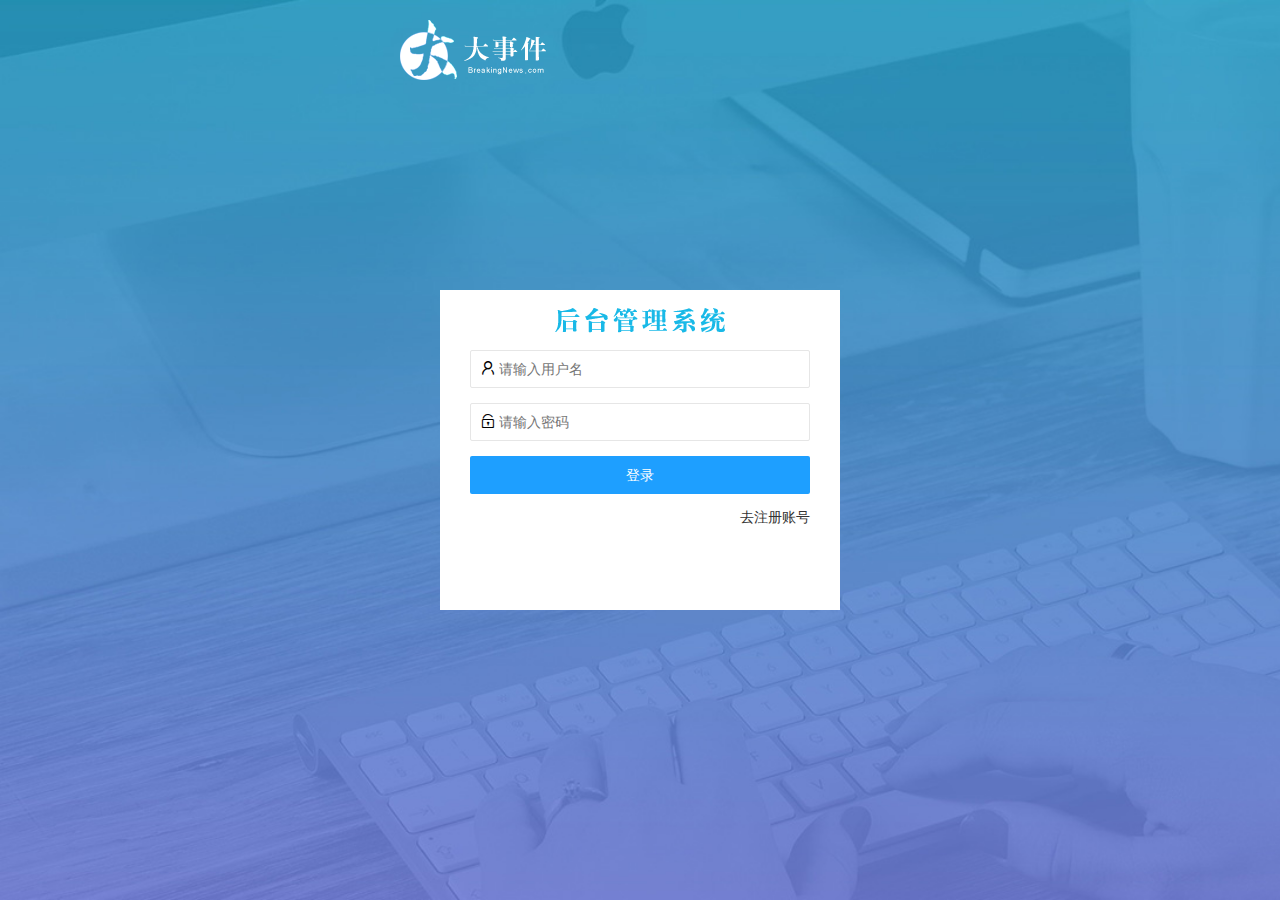
==== commit 15a30c1b: "完成首页的基本引用和完善登录页面" ====
--- a/login.html
+++ b/login.html
@@ -29,15 +29,17 @@
       <h3 class="title"></h3>
 
       <form class="layui-form" action="">
-        <div class="layui-form-item">
-          <input type="text" name="title" required lay-verify="required" placeholder="请输入用户名" autocomplete="off"
+        <div class="layui-form-item item-ipt">
+          <i class="layui-icon layui-icon-username"></i>
+          <input type="text" name="username" required lay-verify="required" placeholder="请输入用户名" autocomplete="off"
             class="layui-input">
         </div>
-        <div class="layui-form-item">
-          <input type="password" name="title" required lay-verify="required" placeholder="请输入密码" autocomplete="off"
+        <div class="layui-form-item item-ipt">
+          <i class="layui-icon layui-icon-password"></i>
+          <input type="password" name="password" required lay-verify="required" placeholder="请输入密码" autocomplete="off"
             class="layui-input">
         </div>
-        <div class="layui-form-item">
+        <div class="layui-form-item item-ipt">
           <button type="submit" class="layui-btn layui-bg-blue layui-btn-fluid" lay-submit>登录</button>
         </div>
         <a href="#" class="go-reg fr">去注册账号</a>
@@ -47,25 +49,28 @@
       <h3 class="title"></h3>
 
       <form class="layui-form" action="">
-        <div class="layui-form-item">
+        <div class="layui-form-item item-ipt">
+          <i class="layui-icon layui-icon-username"></i>
           <input type="text" name="username" required lay-verify="required" placeholder="请输入用户名" autocomplete="off"
             class="layui-input">
         </div>
-        <div class="layui-form-item">
-          <input type="password" name="password" required lay-verify="required" placeholder="请输入密码" autocomplete="off"
-            class="layui-input">
+        <div class="layui-form-item item-ipt">
+          <i class="layui-icon layui-icon-password"></i>
+          <input type="password" name="password" required lay-verify="required|pwdLength" placeholder="请输入密码"
+            autocomplete="off" class="layui-input" id="reg-password">
         </div>
-        <div class="layui-form-item">
-          <input type="password" required lay-verify="required" placeholder="再次确认密码" autocomplete="off"
-            class="layui-input">
+        <div class="layui-form-item item-ipt">
+          <i class="layui-icon layui-icon-password"></i>
+          <input type="password" required lay-verify="required|checkPwd|pwdLength" placeholder="再次确认密码"
+            autocomplete="off" class="layui-input">
         </div>
-        <div class="layui-form-item">
-          <button type="submit" class="layui-btn layui-bg-blue layui-btn-fluid" lay-submit>注册</button>
-        </div>
+        <button type="submit" class="layui-btn layui-bg-blue layui-btn-fluid" lay-submit>注册</button>
         <a href="#" class="go-log fr">去登录</a>
       </form>
     </div>
   </div>
+  </div>
+  <div class="layui-form-item">
 </body>
 
 </html>--- a/assets/css/login.css
+++ b/assets/css/login.css
@@ -43,4 +43,18 @@
 .register h3 {
   height: 60px;
   background: url(../images/login_title.png) no-repeat center;
+}
+
+.item-ipt {
+  position: relative;
+}
+
+.item-ipt .layui-icon {
+  position: absolute;
+  top: 10px;
+  left: 10px;
+}
+
+.item-ipt .layui-input {
+  padding-left: 28px;
 }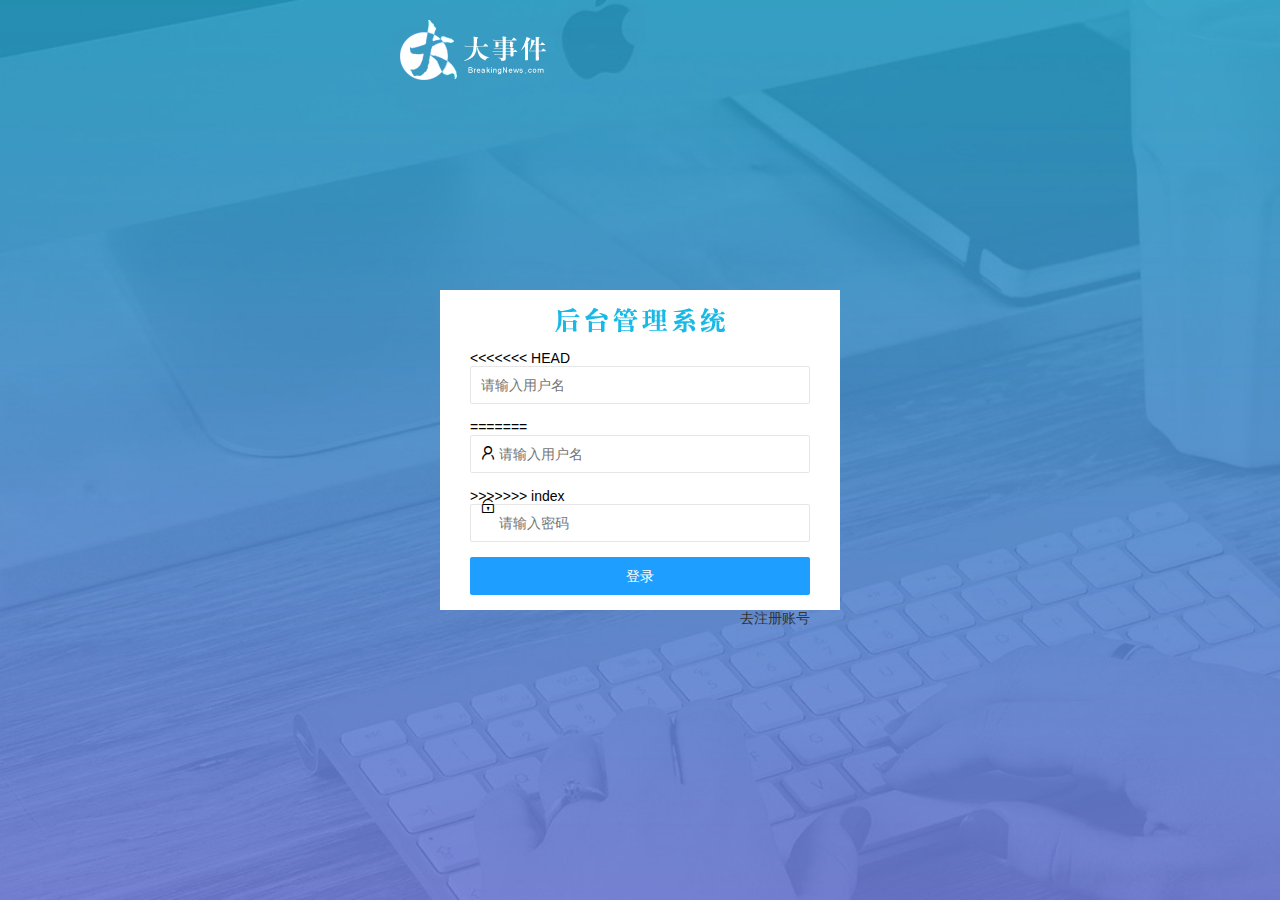
==== commit 576f6af5: "完成代码合并" ====
--- a/login.html
+++ b/login.html
@@ -29,6 +29,13 @@
       <h3 class="title"></h3>
 
       <form class="layui-form" action="">
+<<<<<<< HEAD
+        <div class="layui-form-item">
+          <input type="text" name="username" required lay-verify="required" placeholder="请输入用户名" autocomplete="off"
+            class="layui-input">
+        </div>
+        <div class="layui-form-item">
+=======
         <div class="layui-form-item item-ipt">
           <i class="layui-icon layui-icon-username"></i>
           <input type="text" name="username" required lay-verify="required" placeholder="请输入用户名" autocomplete="off"
@@ -36,6 +43,7 @@
         </div>
         <div class="layui-form-item item-ipt">
           <i class="layui-icon layui-icon-password"></i>
+>>>>>>> index
           <input type="password" name="password" required lay-verify="required" placeholder="请输入密码" autocomplete="off"
             class="layui-input">
         </div>
@@ -54,6 +62,20 @@
           <input type="text" name="username" required lay-verify="required" placeholder="请输入用户名" autocomplete="off"
             class="layui-input">
         </div>
+<<<<<<< HEAD
+        <div class="layui-form-item">
+          <input type="password" name="password" required lay-verify="required|pwdLength" placeholder="请输入密码"
+            autocomplete="off" class="layui-input" id="reg-password">
+        </div>
+        <div class="layui-form-item">
+          <input type="password" required lay-verify="required|checkPwd" placeholder="再次确认密码" autocomplete="off"
+            class="layui-input">
+        </div>
+        <div class="layui-form-item">
+          <button type="submit" class="layui-btn layui-bg-blue layui-btn-fluid" lay-submit>注册</button>
+        </div>
+        <a href="#" class="go-log fr">已有账号,去登录</a>
+=======
         <div class="layui-form-item item-ipt">
           <i class="layui-icon layui-icon-password"></i>
           <input type="password" name="password" required lay-verify="required|pwdLength" placeholder="请输入密码"
@@ -66,6 +88,7 @@
         </div>
         <button type="submit" class="layui-btn layui-bg-blue layui-btn-fluid" lay-submit>注册</button>
         <a href="#" class="go-log fr">去登录</a>
+>>>>>>> index
       </form>
     </div>
   </div>
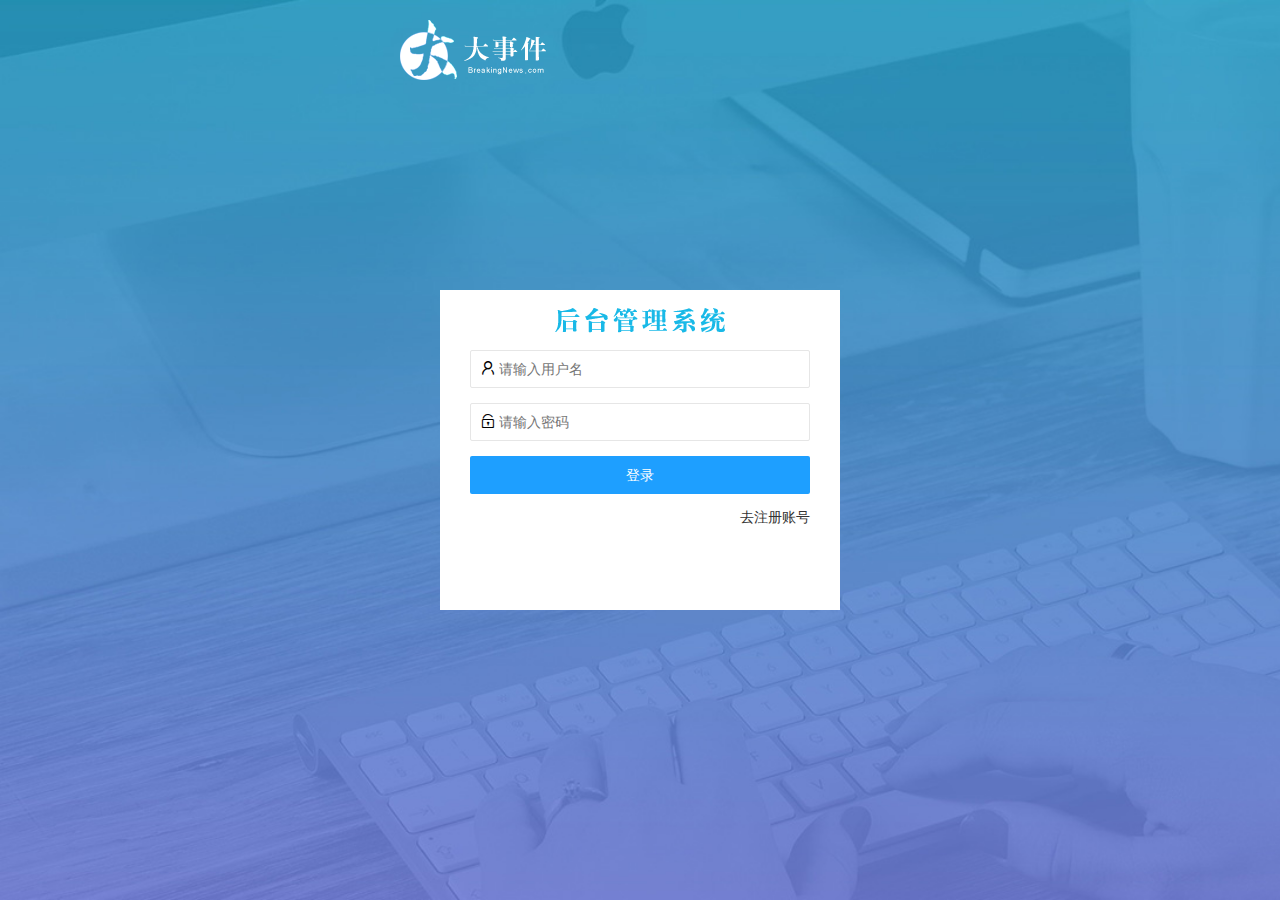
==== commit b9cc71b1: "完成代码合并" ====
--- a/login.html
+++ b/login.html
@@ -29,13 +29,6 @@
       <h3 class="title"></h3>
 
       <form class="layui-form" action="">
-<<<<<<< HEAD
-        <div class="layui-form-item">
-          <input type="text" name="username" required lay-verify="required" placeholder="请输入用户名" autocomplete="off"
-            class="layui-input">
-        </div>
-        <div class="layui-form-item">
-=======
         <div class="layui-form-item item-ipt">
           <i class="layui-icon layui-icon-username"></i>
           <input type="text" name="username" required lay-verify="required" placeholder="请输入用户名" autocomplete="off"
@@ -43,7 +36,6 @@
         </div>
         <div class="layui-form-item item-ipt">
           <i class="layui-icon layui-icon-password"></i>
->>>>>>> index
           <input type="password" name="password" required lay-verify="required" placeholder="请输入密码" autocomplete="off"
             class="layui-input">
         </div>
@@ -55,27 +47,12 @@
     </div>
     <div class="register">
       <h3 class="title"></h3>
-
       <form class="layui-form" action="">
         <div class="layui-form-item item-ipt">
           <i class="layui-icon layui-icon-username"></i>
           <input type="text" name="username" required lay-verify="required" placeholder="请输入用户名" autocomplete="off"
             class="layui-input">
         </div>
-<<<<<<< HEAD
-        <div class="layui-form-item">
-          <input type="password" name="password" required lay-verify="required|pwdLength" placeholder="请输入密码"
-            autocomplete="off" class="layui-input" id="reg-password">
-        </div>
-        <div class="layui-form-item">
-          <input type="password" required lay-verify="required|checkPwd" placeholder="再次确认密码" autocomplete="off"
-            class="layui-input">
-        </div>
-        <div class="layui-form-item">
-          <button type="submit" class="layui-btn layui-bg-blue layui-btn-fluid" lay-submit>注册</button>
-        </div>
-        <a href="#" class="go-log fr">已有账号,去登录</a>
-=======
         <div class="layui-form-item item-ipt">
           <i class="layui-icon layui-icon-password"></i>
           <input type="password" name="password" required lay-verify="required|pwdLength" placeholder="请输入密码"
@@ -88,7 +65,6 @@
         </div>
         <button type="submit" class="layui-btn layui-bg-blue layui-btn-fluid" lay-submit>注册</button>
         <a href="#" class="go-log fr">去登录</a>
->>>>>>> index
       </form>
     </div>
   </div>
